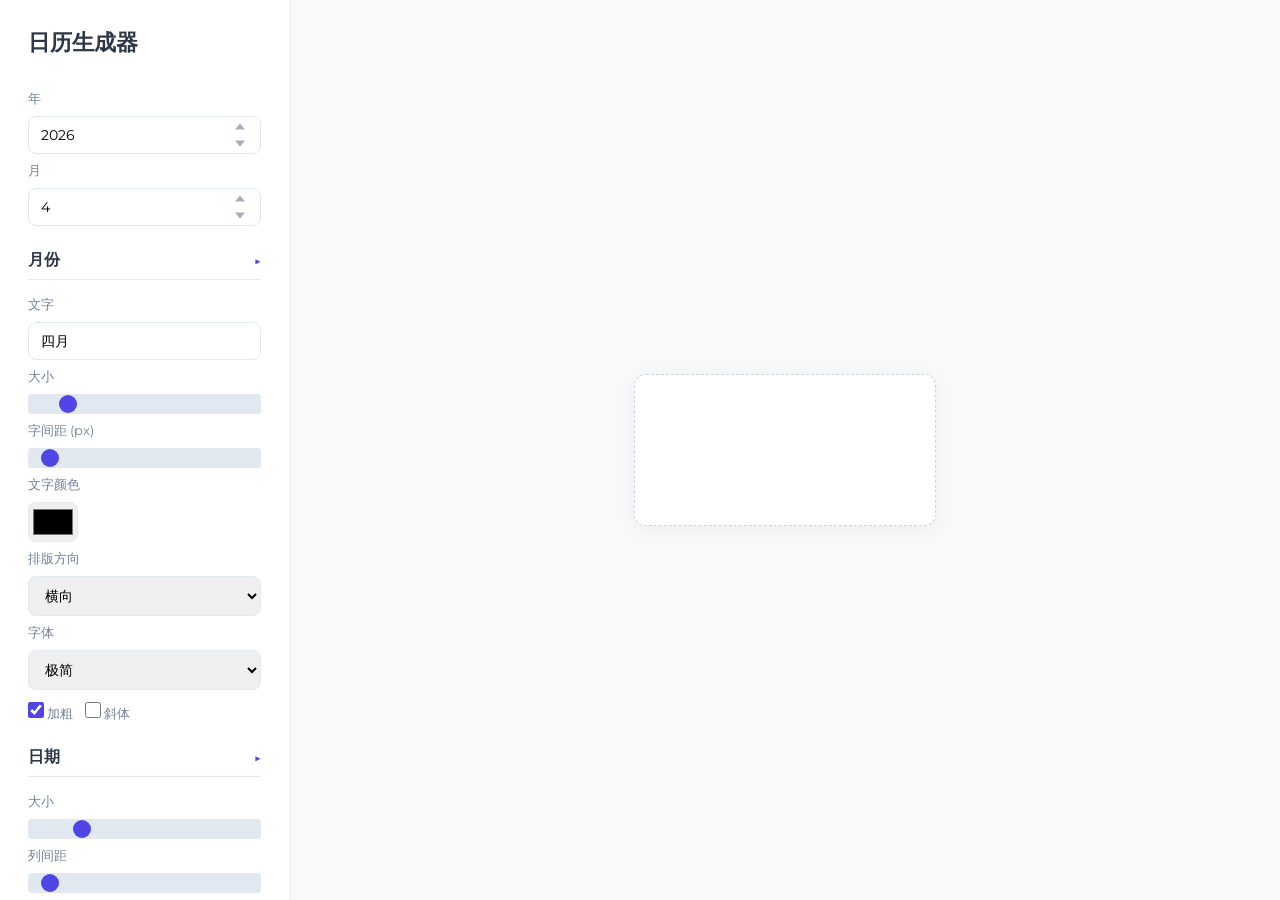
==== index.html @ 7fda8702 "Rename photodate3.html to index.html" ====
<!DOCTYPE html>
<html lang="zh-CN">
<head>
<meta charset="UTF-8" />
<meta name="viewport" content="width=device-width, initial-scale=1.0">
<link rel="preconnect" href="https://fonts.googleapis.com">
<link rel="preconnect" href="https://fonts.gstatic.com" crossorigin>
<link href="https://fonts.googleapis.com/css2?family=Pirata+One&family=Freckle+Face&family=Tiny5&family=Alex+Brush&family=Caveat:wght@400;700&family=Lobster&family=Montserrat:wght@400;700;900&family=Noto+Sans+SC:wght@400;700&family=Oswald:wght@400;700&family=Playfair+Display:wght@400;700&display=swap" rel="stylesheet">
<title>PhotoDate</title>
<style>
* {
  margin: 0;
  padding: 0;
  box-sizing: border-box;
  font-family: Montserrat, system-ui, sans-serif;
}
.app {
  display: flex;
  flex-direction: column;
  min-height: 100vh;
  background: #f8f9fa;
}
.sidebar {
  width: 100%;
  max-width: 290px;
  margin: 0 auto;
  background: white;
  padding: 28px;
  border-bottom: 1px solid #eee;
  display: flex;
  flex-direction: column;
  gap: 24px;
  box-shadow: 0 2px 8px rgba(0,0,0,0.03);
}
.sidebar h2 {
  font-size: 22px;
  color: #2d3748;
  font-weight: 700;
  margin-bottom: 8px;
}
.collapsible-section-title {
  font-size: 16px;
  color: #2d3748;
  font-weight: 700;
  padding-bottom: 8px;
  border-bottom: 1px solid #e2e8f0;
  margin-bottom: 8px;
  cursor: pointer;
  display: flex;
  justify-content: space-between;
  align-items: center;
}
.collapsible-arrow {
  font-size: 12px;
  color: #4f46e5;
  transition: transform 0.2s ease;
}
.collapsible-arrow.collapsed {
  transform: rotate(-90deg);
}
.collapsible-content {
  display: flex;
  flex-direction: column;
  gap: 12px;
  transition: max-height 0.3s ease, opacity 0.3s ease;
  max-height: 2000px;
  opacity: 1;
  overflow: hidden;
}
.collapsible-content.collapsed {
  max-height: 0;
  opacity: 0;
  margin-bottom: -8px;
}
.main-section {
  display: flex;
  flex-direction: column;
  gap: 8px;
}
.section {
  display: flex;
  flex-direction: column;
  gap: 8px;
}
.section-title {
  font-size: 14px;
  color: #4a5568;
  font-weight: 600;
  margin-bottom: 4px;
}
.sub-section {
  display: flex;
  align-items: center;
  gap: 12px;
  margin-top: 4px;
}
label {
  font-size: 13px;
  color: #718096;
  cursor: pointer;
}
input, select {
  padding: 9px 12px;
  border: 1px solid #e2e8f0;
  border-radius: 8px;
  font-size: 14px;
  transition: border 0.2s ease;
}
input:focus, select:focus {
  outline: none;
  border-color: #4f46e5;
  box-shadow: 0 0 0 2px rgba(79, 70, 229, 0.1);
}
input[type="color"] {
  height: 40px;
  padding: 2px;
  cursor: pointer;
}
input[type="checkbox"] {
  width: 16px;
  height: 16px;
  cursor: pointer;
  accent-color: #4f46e5;
}
input[type="range"] {
  -webkit-appearance: none;
  height: 6px;
  border-radius: 3px;
  background: #e2e8f0;
  outline: none;
}
input[type="range"]::-webkit-slider-thumb {
  -webkit-appearance: none;
  width: 18px;
  height: 18px;
  border-radius: 50%;
  background: #4f46e5;
  cursor: pointer;
  transition: background 0.2s ease;
}
input[type="range"]::-webkit-slider-thumb:hover {
  background: #4338ca;
}
button {
  padding: 10px 16px;
  background: #4f46e5;
  color: white;
  border: none;
  border-radius: 8px;
  cursor: pointer;
  font-size: 14px;
  font-weight: 600;
  transition: background 0.2s ease;
}
button:hover {
  background: #4338ca;
}
button:active {
  background: #3730a3;
}
.preview {
  flex: 1;
  display: flex;
  align-items: center;
  justify-content: center;
  padding: 24px;
  background: #f8f9fa;
}
#canvas {
  max-width: 90%;
  max-height: 85vh;
  border: 1px dashed #cbd5e1;
  border-radius: 12px;
  background: white;
  box-shadow: 0 4px 20px rgba(0,0,0,0.05);
  transition: cursor 0.2s ease;
  touch-action: none;
}
.row {
  display: flex;
  gap: 10px;
}
.row > div {
  flex: 1;
}
.number-input-wrap {
  position: relative;
}
.number-input {
  width: 100%;
  padding-right: 45px;
  -webkit-appearance: none;
  appearance: none;
}
.number-input::-webkit-outer-spin-button,
.number-input::-webkit-inner-spin-button {
  -webkit-appearance: none;
  margin: 0;
}
.number-input[type=number] {
  -moz-appearance: textfield;
}
.input-btn-group {
  position: absolute;
  right: 10px;
  top: 50%;
  transform: translateY(-50%);
  display: flex;
  flex-direction: column;
  gap: 3px;
}
.input-btn {
  width: 22px;
  height: 14px;
  cursor: pointer;
  font-size: 0;
  border: none;
  background: transparent;
  padding: 0;
  display: flex;
  align-items: center;
  justify-content: center;
}
.input-btn.up::after {
  content: '';
  display: block;
  width: 0;
  height: 0;
  border-left: 5px solid transparent;
  border-right: 5px solid transparent;
  border-bottom: 6px solid #a0aec0;
  transition: border-color 0.2s ease;
}
.input-btn.down::after {
  content: '';
  display: block;
  width: 0;
  height: 0;
  border-left: 5px solid transparent;
  border-right: 5px solid transparent;
  border-top: 6px solid #a0aec0;
  transition: border-color 0.2s ease;
}
.input-btn.up:hover::after {
  border-bottom-color: #4f46e5;
}
.input-btn.down:hover::after {
  border-top-color: #4f46e5;
}

/* 响应式优化 */
@media (min-width: 768px) {
  .app {
    flex-direction: row;
  }
  .sidebar {
    width: 290px;
    max-width: none;
    border-bottom: none;
    border-right: 1px solid #eee;
    height: 100vh;
    position: sticky;
    top: 0;
    overflow-y: auto;
  }
}
</style>
</head>
<body>
<div class="app">
  <div class="sidebar">
    <h2>日历生成器</h2>

    <!-- 1. 基础区 -->
    <div class="section">
      <label>年</label>
      <div class="number-input-wrap">
        <input type="number" id="year" class="number-input" value="2026" min="1900" max="2100">
        <div class="input-btn-group">
          <button class="input-btn up" id="yearUp"></button>
          <button class="input-btn down" id="yearDown"></button>
        </div>
      </div>
      
      <label>月</label>
      <div class="number-input-wrap">
        <input type="number" id="month" class="number-input" value="4" min="1" max="12">
        <div class="input-btn-group">
          <button class="input-btn up" id="monthUp"></button>
          <button class="input-btn down" id="monthDown"></button>
        </div>
      </div>
    </div>

    <!-- 2. 月份区 -->
    <div class="main-section">
      <div class="collapsible-section-title" data-target="month-style-content">
        月份
        <span class="collapsible-arrow">▶</span>
      </div>
      <div id="month-style-content" class="collapsible-content">
        <div class="section">
          <label>文字</label>
          <input type="text" id="monthText" value="四月">
          <label>大小</label>
          <input type="range" id="monthFontSize" min="12" max="160" value="26">
          <label>字间距 (px)</label>
          <input type="range" id="monthLetterSpacing" min="0" max="50" value="0">
          <label>文字颜色</label>
          <input type="color" id="monthTextColor" value="#000000">
          <label>排版方向</label>
          <select id="monthDirection">
            <option value="horizontal">横向</option>
            <option value="vertical">竖向</option>
          </select>
          
          <label>字体</label>
          <select id="monthFontFamily">
            <!-- 中英文通用在前 -->
            <option value="Montserrat, sans-serif">极简</option>
            <option value="Oswald, sans-serif">摩登</option>
            <option value="Playfair Display, serif">优雅</option>
            <option value="Lobster, cursive">活泼</option>
            <option value="Caveat, cursive">手写</option>
            <!-- 仅限英文在后 + (英) -->
            <option value="Pirata One, system-ui">复古（英）</option>
            <option value="Freckle Face, system-ui">涂鸦（英）</option>
            <option value="Tiny5, sans-serif">像素（英）</option>
            <option value="Alex Brush, cursive">浪漫（英）</option>
          </select>
          
          <div class="sub-section">
            <label><input type="checkbox" id="monthBold" checked> 加粗</label>
            <label><input type="checkbox" id="monthItalic"> 斜体</label>
          </div>
        </div>
      </div>
    </div>

    <!-- 3. 日期区（已补齐 9 种字体，和月份完全一致） -->
    <div class="main-section">
      <div class="collapsible-section-title" data-target="date-style-content">
        日期
        <span class="collapsible-arrow">▶</span>
      </div>
      <div id="date-style-content" class="collapsible-content">
        <div class="section">
          <label>大小</label>
          <input type="range" id="dateFontSize" min="12" max="60" value="20">
          <label>列间距</label>
          <input type="range" id="letterSpacing" min="0" max="36" value="0">
          <label>行间距</label>
          <input type="range" id="lineHeight" min="15" max="80" value="36">
          <label>文字颜色</label>
          <input type="color" id="dateTextColor" value="#000000">
          
          <label>字体</label>
          <select id="dateFontFamily">
            <!-- 中英文通用在前 -->
            <option value="Montserrat, sans-serif">极简</option>
            <option value="Oswald, sans-serif">摩登</option>
            <option value="Playfair Display, serif">优雅</option>
            <option value="Lobster, cursive">活泼</option>
            <option value="Caveat, cursive">手写</option>
            <!-- 仅限英文在后 + (英) -->
            <option value="Pirata One, system-ui">复古（英）</option>
            <option value="Freckle Face, system-ui">涂鸦（英）</option>
            <option value="Tiny5, sans-serif">像素（英）</option>
            <option value="Alex Brush, cursive">浪漫（英）</option>
          </select>
          
          <div class="sub-section">
            <label><input type="checkbox" id="dateBold"> 加粗</label>
            <label><input type="checkbox" id="dateItalic"> 斜体</label>
          </div>
          
          <label>星期样式</label>
          <select id="weekStyle">
            <option value="cn">中文</option>
            <option value="en_full">英文全写</option>
            <option value="en_short">英文缩写</option>
          </select>
        </div>
      </div>
    </div>
    
    <!-- 4. 背景区 -->
    <div class="main-section">
      <div class="collapsible-section-title" data-target="bg-style-content">
        背景
        <span class="collapsible-arrow">▶</span>
      </div>
      <div id="bg-style-content" class="collapsible-content">
        <div class="section">
          <label>底色</label>
          <input type="color" id="bgColor" value="#ffffff">
          <label>透明度 (%)</label>
          <input type="range" id="bgOpacity" min="0" max="100" value="100">
        </div>
      </div>
    </div>
    
    <!-- 操作按钮 -->
    <div class="section" style="margin-top: 12px;">
      <button id="uploadBtn">上传背景图片</button>
      <input type="file" id="imageInput" accept="image/*" hidden>
      <button id="downloadBtn" style="margin-top: 8px;">下载日历图片</button>
    </div>
  </div>

  <div class="preview">
    <canvas id="canvas"></canvas>
  </div>
</div>

<script>
const canvas = document.getElementById('canvas');
const ctx = canvas.getContext('2d');
const imageInput = document.getElementById('imageInput');
const uploadBtn = document.getElementById('uploadBtn');
const downloadBtn = document.getElementById('downloadBtn');

// 基础参数
const yearInput = document.getElementById('year');
const monthInput = document.getElementById('month');
const monthTextInput = document.getElementById('monthText');

// 月份文字样式
const monthFontSizeInput = document.getElementById('monthFontSize');
const monthTextColorInput = document.getElementById('monthTextColor');
const monthLetterSpacingInput = document.getElementById('monthLetterSpacing');
const monthDirectionInput = document.getElementById('monthDirection');
const monthFontFamilyInput = document.getElementById('monthFontFamily');
const monthBoldInput = document.getElementById('monthBold');
const monthItalicInput = document.getElementById('monthItalic');

// 日期文字样式
const dateFontSizeInput = document.getElementById('dateFontSize');
const dateTextColorInput = document.getElementById('dateTextColor');
const dateFontFamilyInput = document.getElementById('dateFontFamily');
const dateBoldInput = document.getElementById('dateBold');
const dateItalicInput = document.getElementById('dateItalic');
const letterSpacingInput = document.getElementById('letterSpacing');
const lineHeightInput = document.getElementById('lineHeight');

// 星期样式
const weekStyleInput = document.getElementById('weekStyle');
const weekTemplates = {
  'cn': ['一', '二', '三', '四', '五', '六', '日'],
  'en_full': ['Monday', 'Tuesday', 'Wednesday', 'Thursday', 'Friday', 'Saturday', 'Sunday'],
  'en_short': ['Mon', 'Tue', 'Wed', 'Thu', 'Fri', 'Sat', 'Sun']
};

// 背景设置
const bgColorInput = document.getElementById('bgColor');
const bgOpacityInput = document.getElementById('bgOpacity');

// 年份月份增减按钮事件
const yearUp = document.getElementById('yearUp');
const yearDown = document.getElementById('yearDown');
const monthUp = document.getElementById('monthUp');
const monthDown = document.getElementById('monthDown');

yearUp.addEventListener('click', (e) => {
  e.preventDefault();
  let val = parseInt(yearInput.value) || 2026;
  if (val < 2100) yearInput.value = val + 1;
  validateYear();
  redraw();
});
yearDown.addEventListener('click', (e) => {
  e.preventDefault();
  let val = parseInt(yearInput.value) || 2026;
  if (val > 1900) yearInput.value = val - 1;
  validateYear();
  redraw();
});
monthUp.addEventListener('click', (e) => {
  e.preventDefault();
  let val = parseInt(monthInput.value) || 4;
  if (val < 12) monthInput.value = val + 1;
  validateMonth();
  redraw();
});
monthDown.addEventListener('click', (e) => {
  e.preventDefault();
  let val = parseInt(monthInput.value) || 4;
  if (val > 1) monthInput.value = val - 1;
  validateMonth();
  redraw();
});

// 输入框值校验
function validateYear() {
  let val = parseInt(yearInput.value);
  if (isNaN(val)) val = 2026;
  val = Math.max(1900, Math.min(2100, val));
  yearInput.value = val;
}
function validateMonth() {
  let val = parseInt(monthInput.value);
  if (isNaN(val)) val = 4;
  val = Math.max(1, Math.min(12, val));
  monthInput.value = val;
}
yearInput.addEventListener('blur', validateYear);
monthInput.addEventListener('blur', validateMonth);

// ========== 折叠面板功能 ==========
document.querySelectorAll('.collapsible-section-title').forEach(title => {
  title.addEventListener('click', () => {
    const targetId = title.getAttribute('data-target');
    const content = document.getElementById(targetId);
    const arrow = title.querySelector('.collapsible-arrow');
    content.classList.toggle('collapsed');
    arrow.classList.toggle('collapsed');
  });
});

// 全局变量
let currentImage = null;
let dragCalendar = false;
let calendarX = 40, calendarY = 40;
let calendarOffsetX = 0, calendarOffsetY = 0;
let dragMonthText = false;
let monthTextX = 40, monthTextY = 40;
let monthTextOffsetX = 0, monthTextOffsetY = 0;
let calendarSize = { width: 0, height: 0 };

// 监听所有控件变化
const allControls = [
  yearInput, monthInput, monthTextInput,
  monthFontSizeInput, monthTextColorInput, monthLetterSpacingInput,
  monthDirectionInput, monthFontFamilyInput, monthBoldInput, monthItalicInput,
  dateFontSizeInput, dateTextColorInput, dateFontFamilyInput,
  dateBoldInput, dateItalicInput, weekStyleInput,
  letterSpacingInput, lineHeightInput,
  bgColorInput, bgOpacityInput
];
allControls.forEach(el => {
  el.addEventListener('input', redraw);
  el.addEventListener('change', redraw);
});

// 上传图片
uploadBtn.onclick = () => imageInput.click();
imageInput.onchange = (e) => {
  const file = e.target.files[0];
  if (!file) return;
  const img = new Image();
  img.onload = () => {
    currentImage = img;
    canvas.width = img.width;
    canvas.height = img.height;
    redraw();
  };
  img.src = URL.createObjectURL(file);
};

// 鼠标交互
canvas.addEventListener('mousemove', (e) => {
  if (!currentImage) return;
  e.preventDefault();
  const r = canvas.getBoundingClientRect();
  const mouseX = e.clientX - r.left;
  const mouseY = e.clientY - r.top;

  const isHoverCalendar = 
    mouseX >= calendarX - 10 && 
    mouseX <= calendarX + calendarSize.width + 10 && 
    mouseY >= calendarY - 10 && 
    mouseY <= calendarY + calendarSize.height + 10;

  const monthFontStyle = monthItalicInput.checked ? 'italic' : 'normal';
  const monthFontWeight = monthBoldInput.checked ? 'bold' : 'normal';
  const monthFontSize = parseInt(monthFontSizeInput.value);
  ctx.font = `${monthFontStyle} ${monthFontWeight} ${monthFontSize}px ${monthFontFamilyInput.value}`;
  
  let isHoverMonthText = false;
  const monthText = monthTextInput.value;
  const monthDirection = monthDirectionInput.value;
  
  if (monthDirection === 'horizontal') {
    const monthTextWidth = ctx.measureText(monthText).width;
    const monthTextHeight = monthFontSize;
    isHoverMonthText = 
      mouseX >= monthTextX - 10 && 
      mouseX <= monthTextX + monthTextWidth + 10 && 
      mouseY >= monthTextY - monthTextHeight - 10 && 
      mouseY <= monthTextY + 10;
  } else {
    const chars = monthText.split('');
    const charWidth = ctx.measureText('测').width;
    const charHeight = monthFontSize + parseInt(monthLetterSpacingInput.value);
    isHoverMonthText = 
      mouseX >= monthTextX - 10 && 
      mouseX <= monthTextX + charWidth + 10 && 
      mouseY >= monthTextY - 10 && 
      mouseY <= monthTextY + chars.length * charHeight + 10;
  }

  if (isHoverCalendar) {
    canvas.style.cursor = 'move';
  } else if (isHoverMonthText) {
    canvas.style.cursor = 'text';
  } else {
    canvas.style.cursor = 'default';
  }
});

canvas.addEventListener('mousedown', (e) => {
  e.preventDefault();
  e.stopPropagation();
  const r = canvas.getBoundingClientRect();
  const clickX = e.clientX - r.left;
  const clickY = e.clientY - r.top;

  const isClickCalendar = 
    clickX >= calendarX - 10 && 
    clickX <= calendarX + calendarSize.width + 10 && 
    clickY >= calendarY - 10 && 
    clickY <= calendarY + calendarSize.height + 10;

  if (isClickCalendar) {
    dragCalendar = true;
    dragMonthText = false;
    calendarOffsetX = clickX - calendarX;
    calendarOffsetY = clickY - calendarY;
    return;
  }

  const monthFontStyle = monthItalicInput.checked ? 'italic' : 'normal';
  const monthFontWeight = monthBoldInput.checked ? 'bold' : 'normal';
  const monthFontSize = parseInt(monthFontSizeInput.value);
  ctx.font = `${monthFontStyle} ${monthFontWeight} ${monthFontSize}px ${monthFontFamilyInput.value}`;
  
  const monthText = monthTextInput.value;
  const monthDirection = monthDirectionInput.value;
  let isClickMonthText = false;

  if (monthDirection === 'horizontal') {
    const monthTextWidth = ctx.measureText(monthText).width;
    const monthTextHeight = monthFontSize;
    isClickMonthText = 
      clickX >= monthTextX - 10 && 
      clickX <= monthTextX + monthTextWidth + 10 && 
      clickY >= monthTextY - monthTextHeight - 10 && 
      clickY <= monthTextY + 10;
  } else {
    const chars = monthText.split('');
    const charWidth = ctx.measureText('测').width;
    const charHeight = monthFontSize + parseInt(monthLetterSpacingInput.value);
    isClickMonthText = 
      clickX >= monthTextX - 10 && 
      clickX <= monthTextX + charWidth + 10 && 
      clickY >= monthTextY - 10 && 
      clickY <= monthTextY + chars.length * charHeight + 10;
  }

  if (isClickMonthText) {
    dragMonthText = true;
    dragCalendar = false;
    monthTextOffsetX = clickX - monthTextX;
    monthTextOffsetY = clickY - monthTextY;
  }
});

canvas.addEventListener('mousemove', function(e) {
  if (!currentImage) return;
  e.preventDefault();
  const r = canvas.getBoundingClientRect();
  const moveX = e.clientX - r.left;
  const moveY = e.clientY - r.left;

  if (dragCalendar) {
    calendarX = moveX - calendarOffsetX;
    calendarY = moveY - calendarOffsetY;
    redraw();
  } else if (dragMonthText) {
    monthTextX = moveX - monthTextOffsetX;
    monthTextY = moveY - monthTextOffsetY;
    redraw();
  }
});

canvas.addEventListener('mouseup', (e) => {
  e.preventDefault();
  dragCalendar = false;
  dragMonthText = false;
});
canvas.addEventListener('mouseleave', (e) => {
  e.preventDefault();
  dragCalendar = false;
  dragMonthText = false;
});
window.addEventListener('mouseup', () => {
  dragCalendar = false;
  dragMonthText = false;
});

// 核心绘制
function redraw() {
  if (!currentImage) return;
  ctx.clearRect(0, 0, canvas.width, canvas.height);
  ctx.drawImage(currentImage, 0, 0);
  drawMonthCalendar();
}

function drawMonthCalendar() {
  const year = parseInt(yearInput.value) || 2026;
  const month = parseInt(monthInput.value) || 4;
  const monthText = monthTextInput.value;
  const bgColor = bgColorInput.value;
  const bgOpacity = parseInt(bgOpacityInput.value) / 100;

  const monthFontSize = parseInt(monthFontSizeInput.value);
  const monthTextColor = monthTextColorInput.value;
  const monthFontFamily = monthFontFamilyInput.value;
  const monthFontStyle = monthItalicInput.checked ? 'italic' : 'normal';
  const monthFontWeight = monthBoldInput.checked ? 'bold' : 'normal';
  const monthLetterSpacing = parseInt(monthLetterSpacingInput.value);
  const monthDirection = monthDirectionInput.value;

  const dateFontSize = parseInt(dateFontSizeInput.value);
  const dateTextColor = dateTextColorInput.value;
  const dateFontFamily = dateFontFamilyInput.value;
  const dateFontStyle = dateItalicInput.checked ? 'italic' : 'normal';
  const dateFontWeight = dateBoldInput.checked ? 'bold' : 'normal';
  const spacing = parseInt(letterSpacingInput.value);
  const lh = parseInt(lineHeightInput.value);

  const weekType = weekStyleInput.value;
  const weekNames = weekTemplates[weekType] || weekTemplates['cn'];

  const padding = 16;
  const firstDay = (new Date(year, month-1, 1).getDay() || 7) - 1;
  const days = new Date(year, month, 0).getDate();

  ctx.font = `${dateFontStyle} ${dateFontWeight} ${dateFontSize}px ${dateFontFamily}`;
  let maxW = 0;
  weekNames.forEach(d => maxW = Math.max(maxW, ctx.measureText(d).width));
  for(let i=1;i<=31;i++) maxW = Math.max(maxW, ctx.measureText(i+'').width);
  const colW = maxW + 10 + spacing;

  const rowCount = Math.ceil((firstDay + days)/7);
  const totalW = colW *7 + padding*2;
  const totalH = padding*2 + (dateFontSize-4) + lh + rowCount*(dateFontSize + lh);
  calendarSize = { width: totalW, height: totalH };

  ctx.save();
  ctx.globalAlpha = bgOpacity;
  ctx.fillStyle = bgColor;
  ctx.fillRect(calendarX, calendarY, totalW, totalH);
  ctx.restore();

  ctx.font = `${monthFontStyle} ${monthFontWeight} ${monthFontSize}px ${monthFontFamily}`;
  ctx.fillStyle = monthTextColor;
  
  if (monthDirection === 'vertical') {
    const chars = monthText.split('');
    let y = monthTextY + monthFontSize;
    chars.forEach(char => {
      ctx.fillText(char, monthTextX, y);
      y += monthFontSize + monthLetterSpacing;
    });
  } else {
    let x = monthTextX;
    const chars = monthText.split('');
    chars.forEach(char => {
      ctx.fillText(char, x, monthTextY + monthFontSize);
      x += ctx.measureText(char).width + monthLetterSpacing;
    });
  }

  let cy = calendarY + padding;
  ctx.font = `${dateFontStyle} ${dateFontWeight} ${dateFontSize-4}px ${dateFontFamily}`;
  ctx.fillStyle = dateTextColor;
  let wx = calendarX+padding;
  weekNames.forEach(d => {
    ctx.fillText(d, wx, cy + (dateFontSize-4));
    wx += colW;
  });
  cy += (dateFontSize-4) + lh;

  ctx.font = `${dateFontStyle} ${dateFontWeight} ${dateFontSize}px ${dateFontFamily}`;
  ctx.fillStyle = dateTextColor;
  let day = 1;
  for(let r=0;r<rowCount;r++){
    let dx = calendarX+padding;
    for(let c=0;c<7;c++){
      if(r===0 && c<firstDay){ dx+=colW; continue; }
      if(day>days) break;
      ctx.fillText(day+'', dx, cy + dateFontSize);
      dx += colW;
      day++;
    }
    cy += dateFontSize + lh;
  }
}

// 下载图片
downloadBtn.onclick = () => {
  if (!currentImage) {
    alert('请先上传背景图片！');
    return;
  }
  const a = document.createElement('a');
  a.download = `${yearInput.value}年${monthInput.value}月日历.png`;
  a.href = canvas.toDataURL('image/png');
  a.click();
};
</script>
</body>
</html>
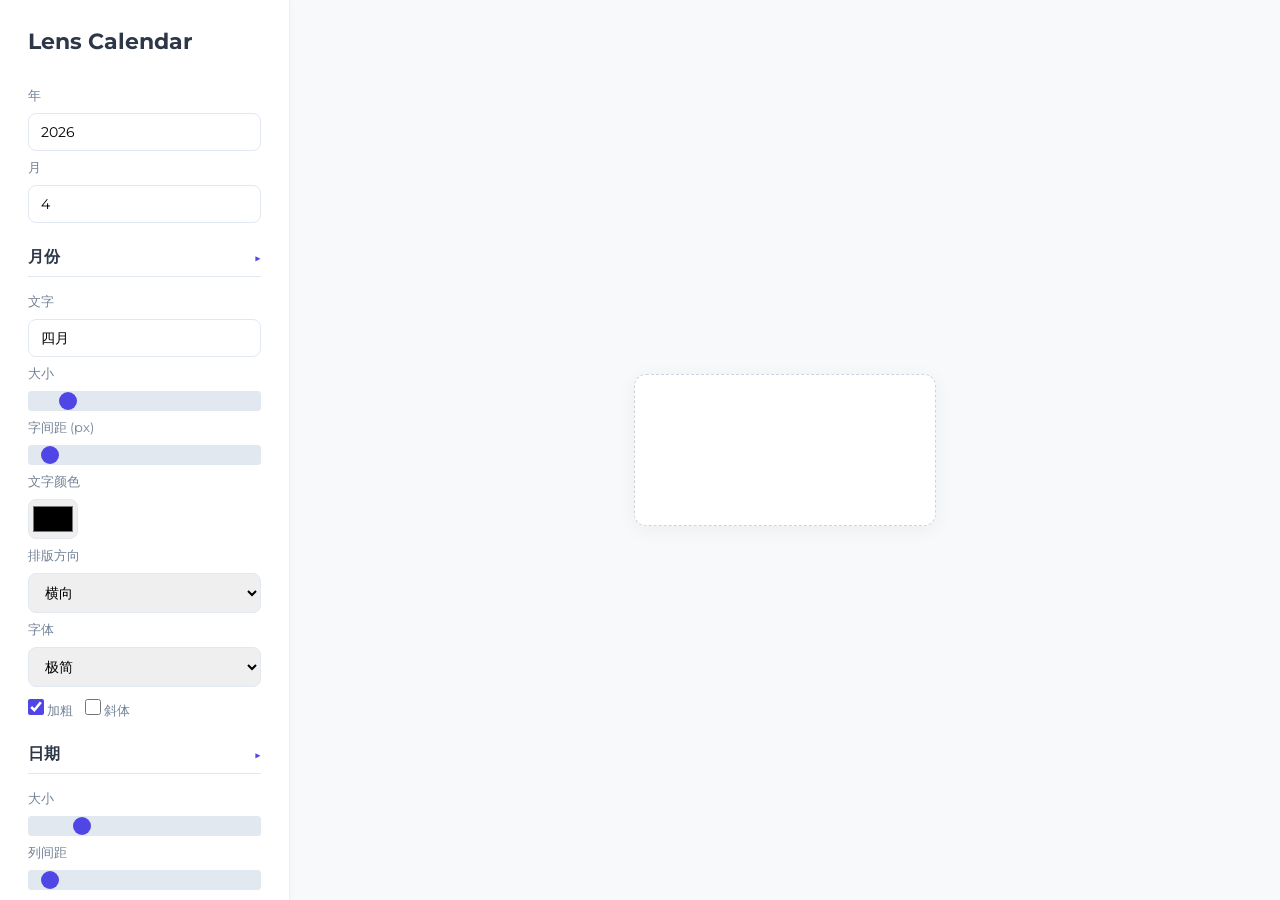
==== commit 144927e0: "Update index.html" ====
--- a/index.html
+++ b/index.html
@@ -6,7 +6,7 @@
 <link rel="preconnect" href="https://fonts.googleapis.com">
 <link rel="preconnect" href="https://fonts.gstatic.com" crossorigin>
 <link href="https://fonts.googleapis.com/css2?family=Pirata+One&family=Freckle+Face&family=Tiny5&family=Alex+Brush&family=Caveat:wght@400;700&family=Lobster&family=Montserrat:wght@400;700;900&family=Noto+Sans+SC:wght@400;700&family=Oswald:wght@400;700&family=Playfair+Display:wght@400;700&display=swap" rel="stylesheet">
-<title>PhotoDate</title>
+<title>photodate</title>
 <style>
 * {
   margin: 0;
@@ -228,7 +228,7 @@
   height: 0;
   border-left: 5px solid transparent;
   border-right: 5px solid transparent;
-  border-bottom: 6px solid #a0aec0;
+  border-bottom: 6px solid #a0ec0;
   transition: border-color 0.2s ease;
 }
 .input-btn.down::after {
@@ -238,7 +238,7 @@
   height: 0;
   border-left: 5px solid transparent;
   border-right: 5px solid transparent;
-  border-top: 6px solid #a0aec0;
+  border-top: 6px solid #a0ec0;
   transition: border-color 0.2s ease;
 }
 .input-btn.up:hover::after {
@@ -269,7 +269,7 @@
 <body>
 <div class="app">
   <div class="sidebar">
-    <h2>日历生成器</h2>
+    <h2>Lens Calendar</h2>
 
     <!-- 1. 基础区 -->
     <div class="section">
@@ -316,13 +316,11 @@
           
           <label>字体</label>
           <select id="monthFontFamily">
-            <!-- 中英文通用在前 -->
             <option value="Montserrat, sans-serif">极简</option>
             <option value="Oswald, sans-serif">摩登</option>
             <option value="Playfair Display, serif">优雅</option>
             <option value="Lobster, cursive">活泼</option>
             <option value="Caveat, cursive">手写</option>
-            <!-- 仅限英文在后 + (英) -->
             <option value="Pirata One, system-ui">复古（英）</option>
             <option value="Freckle Face, system-ui">涂鸦（英）</option>
             <option value="Tiny5, sans-serif">像素（英）</option>
@@ -337,7 +335,7 @@
       </div>
     </div>
 
-    <!-- 3. 日期区（已补齐 9 种字体，和月份完全一致） -->
+    <!-- 3. 日期区 -->
     <div class="main-section">
       <div class="collapsible-section-title" data-target="date-style-content">
         日期
@@ -356,13 +354,11 @@
           
           <label>字体</label>
           <select id="dateFontFamily">
-            <!-- 中英文通用在前 -->
             <option value="Montserrat, sans-serif">极简</option>
             <option value="Oswald, sans-serif">摩登</option>
             <option value="Playfair Display, serif">优雅</option>
             <option value="Lobster, cursive">活泼</option>
             <option value="Caveat, cursive">手写</option>
-            <!-- 仅限英文在后 + (英) -->
             <option value="Pirata One, system-ui">复古（英）</option>
             <option value="Freckle Face, system-ui">涂鸦（英）</option>
             <option value="Tiny5, sans-serif">像素（英）</option>
@@ -665,12 +661,13 @@
   }
 });
 
+// ========== BUG 修复在这里！！！ ==========
 canvas.addEventListener('mousemove', function(e) {
   if (!currentImage) return;
   e.preventDefault();
   const r = canvas.getBoundingClientRect();
   const moveX = e.clientX - r.left;
-  const moveY = e.clientY - r.left;
+  const moveY = e.clientY - r.top; // 这里修复了！
 
   if (dragCalendar) {
     calendarX = moveX - calendarOffsetX;
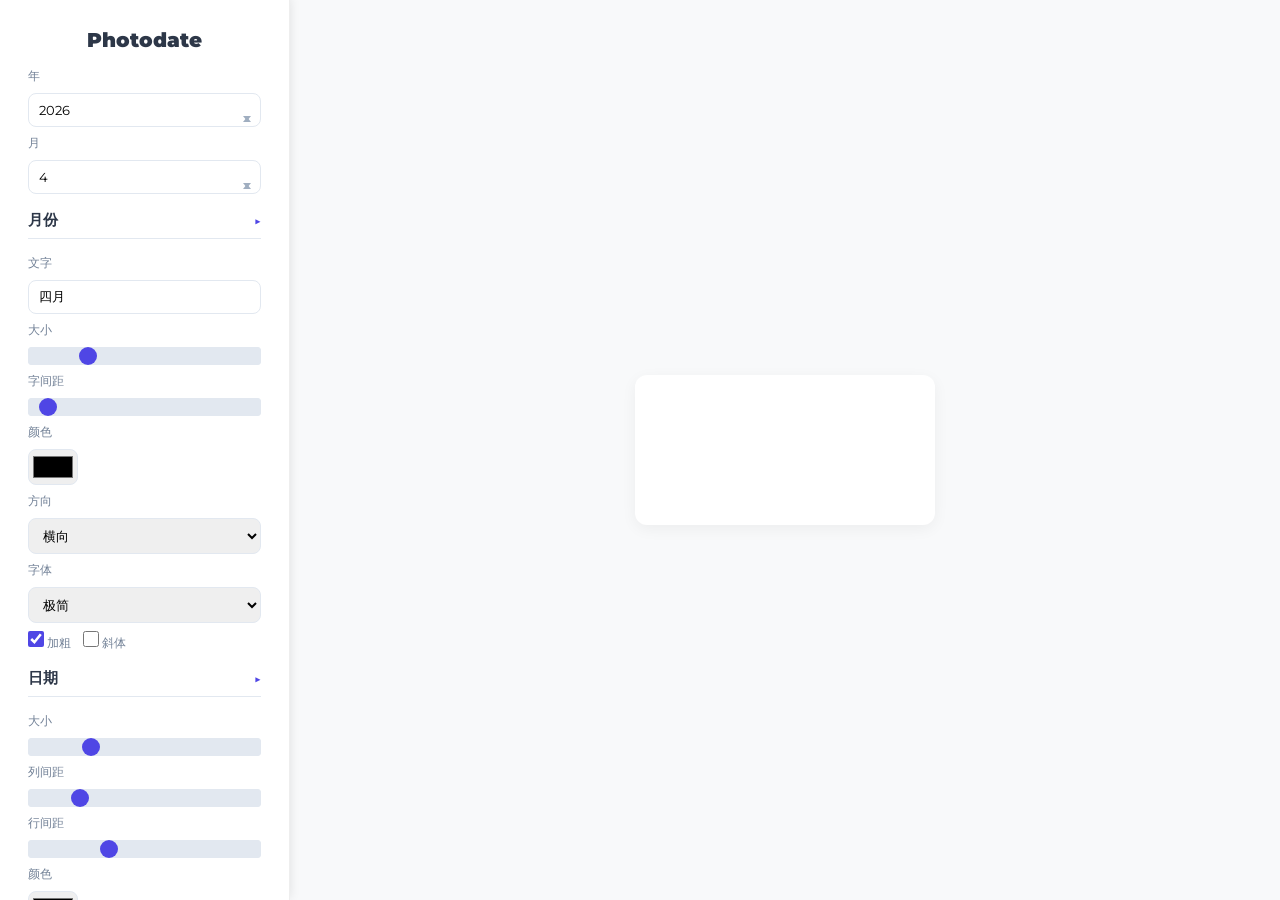
==== commit 72440109: "Update index.html" ====
--- a/index.html
+++ b/index.html
@@ -6,7 +6,7 @@
 <link rel="preconnect" href="https://fonts.googleapis.com">
 <link rel="preconnect" href="https://fonts.gstatic.com" crossorigin>
 <link href="https://fonts.googleapis.com/css2?family=Pirata+One&family=Freckle+Face&family=Tiny5&family=Alex+Brush&family=Caveat:wght@400;700&family=Lobster&family=Montserrat:wght@400;700;900&family=Noto+Sans+SC:wght@400;700&family=Oswald:wght@400;700&family=Playfair+Display:wght@400;700&display=swap" rel="stylesheet">
-<title>photodate</title>
+<title>Photodate</title>
 <style>
 * {
   margin: 0;
@@ -14,32 +14,38 @@
   box-sizing: border-box;
   font-family: Montserrat, system-ui, sans-serif;
 }
+html, body {
+  height: 100%;
+  overflow: hidden;
+}
 .app {
   display: flex;
   flex-direction: column;
-  min-height: 100vh;
+  height: 100vh;
   background: #f8f9fa;
+  position: relative;
 }
 .sidebar {
   width: 100%;
-  max-width: 290px;
-  margin: 0 auto;
   background: white;
-  padding: 28px;
-  border-bottom: 1px solid #eee;
+  padding: 20px;
+  border-top: 1px solid #eee;
   display: flex;
   flex-direction: column;
-  gap: 24px;
-  box-shadow: 0 2px 8px rgba(0,0,0,0.03);
+  gap: 16px;
+  box-shadow: 0 -2px 10px rgba(0,0,0,0.1);
+  z-index: 999;
+  max-height: 50vh;
+  overflow-y: auto;
 }
 .sidebar h2 {
-  font-size: 22px;
+  font-size: 20px;
   color: #2d3748;
-  font-weight: 700;
-  margin-bottom: 8px;
+  font-weight: 900;
+  text-align: center;
 }
 .collapsible-section-title {
-  font-size: 16px;
+  font-size: 15px;
   color: #2d3748;
   font-weight: 700;
   padding-bottom: 8px;
@@ -61,7 +67,7 @@
 .collapsible-content {
   display: flex;
   flex-direction: column;
-  gap: 12px;
+  gap: 10px;
   transition: max-height 0.3s ease, opacity 0.3s ease;
   max-height: 2000px;
   opacity: 1;
@@ -83,43 +89,36 @@
   gap: 8px;
 }
 .section-title {
-  font-size: 14px;
+  font-size: 13px;
   color: #4a5568;
   font-weight: 600;
-  margin-bottom: 4px;
 }
 .sub-section {
   display: flex;
   align-items: center;
   gap: 12px;
-  margin-top: 4px;
 }
 label {
-  font-size: 13px;
+  font-size: 12px;
   color: #718096;
-  cursor: pointer;
 }
 input, select {
-  padding: 9px 12px;
+  padding: 8px 10px;
   border: 1px solid #e2e8f0;
   border-radius: 8px;
-  font-size: 14px;
-  transition: border 0.2s ease;
+  font-size: 13px;
 }
 input:focus, select:focus {
   outline: none;
   border-color: #4f46e5;
-  box-shadow: 0 0 0 2px rgba(79, 70, 229, 0.1);
 }
 input[type="color"] {
-  height: 40px;
+  height: 36px;
   padding: 2px;
-  cursor: pointer;
 }
 input[type="checkbox"] {
   width: 16px;
   height: 16px;
-  cursor: pointer;
   accent-color: #4f46e5;
 }
 input[type="range"] {
@@ -127,7 +126,6 @@
   height: 6px;
   border-radius: 3px;
   background: #e2e8f0;
-  outline: none;
 }
 input[type="range"]::-webkit-slider-thumb {
   -webkit-appearance: none;
@@ -135,45 +133,31 @@
   height: 18px;
   border-radius: 50%;
   background: #4f46e5;
-  cursor: pointer;
-  transition: background 0.2s ease;
-}
-input[type="range"]::-webkit-slider-thumb:hover {
-  background: #4338ca;
 }
 button {
-  padding: 10px 16px;
+  padding: 10px;
   background: #4f46e5;
   color: white;
   border: none;
   border-radius: 8px;
-  cursor: pointer;
   font-size: 14px;
-  font-weight: 600;
-  transition: background 0.2s ease;
-}
-button:hover {
-  background: #4338ca;
-}
-button:active {
-  background: #3730a3;
+  font-weight: 700;
 }
 .preview {
   flex: 1;
   display: flex;
   align-items: center;
   justify-content: center;
-  padding: 24px;
+  padding: 10px;
   background: #f8f9fa;
+  overflow: hidden;
 }
 #canvas {
-  max-width: 90%;
-  max-height: 85vh;
-  border: 1px dashed #cbd5e1;
+  max-width: 100%;
+  max-height: 100%;
   border-radius: 12px;
   background: white;
-  box-shadow: 0 4px 20px rgba(0,0,0,0.05);
-  transition: cursor 0.2s ease;
+  box-shadow: 0 4px 15px rgba(0,0,0,0.05);
   touch-action: none;
 }
 .row {
@@ -188,80 +172,54 @@
 }
 .number-input {
   width: 100%;
-  padding-right: 45px;
-  -webkit-appearance: none;
-  appearance: none;
+  padding-right: 40px;
 }
 .number-input::-webkit-outer-spin-button,
 .number-input::-webkit-inner-spin-button {
   -webkit-appearance: none;
   margin: 0;
 }
-.number-input[type=number] {
-  -moz-appearance: textfield;
-}
 .input-btn-group {
   position: absolute;
-  right: 10px;
+  right: 8px;
   top: 50%;
   transform: translateY(-50%);
   display: flex;
   flex-direction: column;
-  gap: 3px;
+  gap: 2px;
 }
 .input-btn {
-  width: 22px;
-  height: 14px;
-  cursor: pointer;
-  font-size: 0;
+  width: 20px;
+  height: 12px;
   border: none;
   background: transparent;
-  padding: 0;
-  display: flex;
-  align-items: center;
-  justify-content: center;
 }
 .input-btn.up::after {
   content: '';
-  display: block;
-  width: 0;
-  height: 0;
-  border-left: 5px solid transparent;
-  border-right: 5px solid transparent;
-  border-bottom: 6px solid #a0ec0;
-  transition: border-color 0.2s ease;
+  border-left: 4px solid transparent;
+  border-right: 4px solid transparent;
+  border-bottom: 5px solid #a0aec0;
 }
 .input-btn.down::after {
   content: '';
-  display: block;
-  width: 0;
-  height: 0;
-  border-left: 5px solid transparent;
-  border-right: 5px solid transparent;
-  border-top: 6px solid #a0ec0;
-  transition: border-color 0.2s ease;
-}
-.input-btn.up:hover::after {
-  border-bottom-color: #4f46e5;
-}
-.input-btn.down:hover::after {
-  border-top-color: #4f46e5;
-}
-
-/* 响应式优化 */
+  border-left: 4px solid transparent;
+  border-right: 4px solid transparent;
+  border-top: 5px solid #a0aec0;
+}
+
 @media (min-width: 768px) {
   .app {
     flex-direction: row;
   }
   .sidebar {
     width: 290px;
-    max-width: none;
-    border-bottom: none;
+    max-height: 100vh;
+    border-top: none;
     border-right: 1px solid #eee;
-    height: 100vh;
-    position: sticky;
-    top: 0;
-    overflow-y: auto;
+    padding: 28px;
+  }
+  .preview {
+    padding: 24px;
   }
 }
 </style>
@@ -269,9 +227,8 @@
 <body>
 <div class="app">
   <div class="sidebar">
-    <h2>Lens Calendar</h2>
-
-    <!-- 1. 基础区 -->
+    <h2>Photodate</h2>
+
     <div class="section">
       <label>年</label>
       <div class="number-input-wrap">
@@ -292,41 +249,27 @@
       </div>
     </div>
 
-    <!-- 2. 月份区 -->
     <div class="main-section">
-      <div class="collapsible-section-title" data-target="month-style-content">
-        月份
-        <span class="collapsible-arrow">▶</span>
-      </div>
+      <div class="collapsible-section-title" data-target="month-style-content">月份 <span class="collapsible-arrow">▶</span></div>
       <div id="month-style-content" class="collapsible-content">
         <div class="section">
-          <label>文字</label>
-          <input type="text" id="monthText" value="四月">
-          <label>大小</label>
-          <input type="range" id="monthFontSize" min="12" max="160" value="26">
-          <label>字间距 (px)</label>
-          <input type="range" id="monthLetterSpacing" min="0" max="50" value="0">
-          <label>文字颜色</label>
-          <input type="color" id="monthTextColor" value="#000000">
-          <label>排版方向</label>
+          <label>文字</label><input type="text" id="monthText" value="四月">
+          <label>大小</label><input type="range" id="monthFontSize" min="20" max="500" value="120">
+          <label>字间距</label><input type="range" id="monthLetterSpacing" min="0" max="150" value="0">
+          <label>颜色</label><input type="color" id="monthTextColor" value="#000000">
+          <label>方向</label>
           <select id="monthDirection">
             <option value="horizontal">横向</option>
             <option value="vertical">竖向</option>
           </select>
-          
           <label>字体</label>
           <select id="monthFontFamily">
-            <option value="Montserrat, sans-serif">极简</option>
-            <option value="Oswald, sans-serif">摩登</option>
-            <option value="Playfair Display, serif">优雅</option>
-            <option value="Lobster, cursive">活泼</option>
-            <option value="Caveat, cursive">手写</option>
-            <option value="Pirata One, system-ui">复古（英）</option>
-            <option value="Freckle Face, system-ui">涂鸦（英）</option>
-            <option value="Tiny5, sans-serif">像素（英）</option>
-            <option value="Alex Brush, cursive">浪漫（英）</option>
+            <option value="Montserrat">极简</option>
+            <option value="Oswald">摩登</option>
+            <option value="Playfair Display">优雅</option>
+            <option value="Lobster">活泼</option>
+            <option value="Caveat">手写</option>
           </select>
-          
           <div class="sub-section">
             <label><input type="checkbox" id="monthBold" checked> 加粗</label>
             <label><input type="checkbox" id="monthItalic"> 斜体</label>
@@ -335,42 +278,27 @@
       </div>
     </div>
 
-    <!-- 3. 日期区 -->
     <div class="main-section">
-      <div class="collapsible-section-title" data-target="date-style-content">
-        日期
-        <span class="collapsible-arrow">▶</span>
-      </div>
+      <div class="collapsible-section-title" data-target="date-style-content">日期 <span class="collapsible-arrow">▶</span></div>
       <div id="date-style-content" class="collapsible-content">
         <div class="section">
-          <label>大小</label>
-          <input type="range" id="dateFontSize" min="12" max="60" value="20">
-          <label>列间距</label>
-          <input type="range" id="letterSpacing" min="0" max="36" value="0">
-          <label>行间距</label>
-          <input type="range" id="lineHeight" min="15" max="80" value="36">
-          <label>文字颜色</label>
-          <input type="color" id="dateTextColor" value="#000000">
-          
+          <label>大小</label><input type="range" id="dateFontSize" min="20" max="200" value="60">
+          <label>列间距</label><input type="range" id="letterSpacing" min="0" max="120" value="20">
+          <label>行间距</label><input type="range" id="lineHeight" min="20" max="240" value="90">
+          <label>颜色</label><input type="color" id="dateTextColor" value="#000000">
           <label>字体</label>
           <select id="dateFontFamily">
-            <option value="Montserrat, sans-serif">极简</option>
-            <option value="Oswald, sans-serif">摩登</option>
-            <option value="Playfair Display, serif">优雅</option>
-            <option value="Lobster, cursive">活泼</option>
-            <option value="Caveat, cursive">手写</option>
-            <option value="Pirata One, system-ui">复古（英）</option>
-            <option value="Freckle Face, system-ui">涂鸦（英）</option>
-            <option value="Tiny5, sans-serif">像素（英）</option>
-            <option value="Alex Brush, cursive">浪漫（英）</option>
+            <option value="Montserrat">极简</option>
+            <option value="Oswald">摩登</option>
+            <option value="Playfair Display">优雅</option>
+            <option value="Lobster">活泼</option>
+            <option value="Caveat">手写</option>
           </select>
-          
           <div class="sub-section">
-            <label><input type="checkbox" id="dateBold"> 加粗</label>
+            <label><input type="checkbox" id="dateBold" checked> 加粗</label>
             <label><input type="checkbox" id="dateItalic"> 斜体</label>
           </div>
-          
-          <label>星期样式</label>
+          <label>星期</label>
           <select id="weekStyle">
             <option value="cn">中文</option>
             <option value="en_full">英文全写</option>
@@ -380,27 +308,20 @@
       </div>
     </div>
     
-    <!-- 4. 背景区 -->
     <div class="main-section">
-      <div class="collapsible-section-title" data-target="bg-style-content">
-        背景
-        <span class="collapsible-arrow">▶</span>
-      </div>
+      <div class="collapsible-section-title" data-target="bg-style-content">背景 <span class="collapsible-arrow">▶</span></div>
       <div id="bg-style-content" class="collapsible-content">
         <div class="section">
-          <label>底色</label>
-          <input type="color" id="bgColor" value="#ffffff">
-          <label>透明度 (%)</label>
-          <input type="range" id="bgOpacity" min="0" max="100" value="100">
+          <label>底色</label><input type="color" id="bgColor" value="#ffffff">
+          <label>透明度</label><input type="range" id="bgOpacity" min="0" max="100" value="100">
         </div>
       </div>
     </div>
     
-    <!-- 操作按钮 -->
-    <div class="section" style="margin-top: 12px;">
+    <div class="section">
       <button id="uploadBtn">上传背景图片</button>
       <input type="file" id="imageInput" accept="image/*" hidden>
-      <button id="downloadBtn" style="margin-top: 8px;">下载日历图片</button>
+      <button id="downloadBtn">下载图片</button>
     </div>
   </div>
 
@@ -416,12 +337,10 @@
 const uploadBtn = document.getElementById('uploadBtn');
 const downloadBtn = document.getElementById('downloadBtn');
 
-// 基础参数
 const yearInput = document.getElementById('year');
 const monthInput = document.getElementById('month');
 const monthTextInput = document.getElementById('monthText');
 
-// 月份文字样式
 const monthFontSizeInput = document.getElementById('monthFontSize');
 const monthTextColorInput = document.getElementById('monthTextColor');
 const monthLetterSpacingInput = document.getElementById('monthLetterSpacing');
@@ -430,7 +349,6 @@
 const monthBoldInput = document.getElementById('monthBold');
 const monthItalicInput = document.getElementById('monthItalic');
 
-// 日期文字样式
 const dateFontSizeInput = document.getElementById('dateFontSize');
 const dateTextColorInput = document.getElementById('dateTextColor');
 const dateFontFamilyInput = document.getElementById('dateFontFamily');
@@ -439,371 +357,194 @@
 const letterSpacingInput = document.getElementById('letterSpacing');
 const lineHeightInput = document.getElementById('lineHeight');
 
-// 星期样式
 const weekStyleInput = document.getElementById('weekStyle');
-const weekTemplates = {
-  'cn': ['一', '二', '三', '四', '五', '六', '日'],
-  'en_full': ['Monday', 'Tuesday', 'Wednesday', 'Thursday', 'Friday', 'Saturday', 'Sunday'],
-  'en_short': ['Mon', 'Tue', 'Wed', 'Thu', 'Fri', 'Sat', 'Sun']
-};
-
-// 背景设置
 const bgColorInput = document.getElementById('bgColor');
 const bgOpacityInput = document.getElementById('bgOpacity');
 
-// 年份月份增减按钮事件
 const yearUp = document.getElementById('yearUp');
 const yearDown = document.getElementById('yearDown');
 const monthUp = document.getElementById('monthUp');
 const monthDown = document.getElementById('monthDown');
 
-yearUp.addEventListener('click', (e) => {
-  e.preventDefault();
-  let val = parseInt(yearInput.value) || 2026;
-  if (val < 2100) yearInput.value = val + 1;
-  validateYear();
-  redraw();
-});
-yearDown.addEventListener('click', (e) => {
-  e.preventDefault();
-  let val = parseInt(yearInput.value) || 2026;
-  if (val > 1900) yearInput.value = val - 1;
-  validateYear();
-  redraw();
-});
-monthUp.addEventListener('click', (e) => {
-  e.preventDefault();
-  let val = parseInt(monthInput.value) || 4;
-  if (val < 12) monthInput.value = val + 1;
-  validateMonth();
-  redraw();
-});
-monthDown.addEventListener('click', (e) => {
-  e.preventDefault();
-  let val = parseInt(monthInput.value) || 4;
-  if (val > 1) monthInput.value = val - 1;
-  validateMonth();
-  redraw();
-});
-
-// 输入框值校验
-function validateYear() {
-  let val = parseInt(yearInput.value);
-  if (isNaN(val)) val = 2026;
-  val = Math.max(1900, Math.min(2100, val));
-  yearInput.value = val;
-}
-function validateMonth() {
-  let val = parseInt(monthInput.value);
-  if (isNaN(val)) val = 4;
-  val = Math.max(1, Math.min(12, val));
-  monthInput.value = val;
-}
-yearInput.addEventListener('blur', validateYear);
-monthInput.addEventListener('blur', validateMonth);
-
-// ========== 折叠面板功能 ==========
-document.querySelectorAll('.collapsible-section-title').forEach(title => {
-  title.addEventListener('click', () => {
-    const targetId = title.getAttribute('data-target');
-    const content = document.getElementById(targetId);
-    const arrow = title.querySelector('.collapsible-arrow');
-    content.classList.toggle('collapsed');
-    arrow.classList.toggle('collapsed');
+yearUp.addEventListener('click', ()=>{let v=+yearInput.value;if(v<2100)yearInput.value=v+1;validateYear();redraw();});
+yearDown.addEventListener('click', ()=>{let v=+yearInput.value;if(v>1900)yearInput.value=v-1;validateYear();redraw();});
+monthUp.addEventListener('click', ()=>{let v=+monthInput.value;if(v<12)monthInput.value=v+1;validateMonth();redraw();});
+monthDown.addEventListener('click', ()=>{let v=+monthInput.value;if(v>1)monthInput.value=v-1;validateMonth();redraw();});
+
+function validateYear(){let v=+yearInput.value;if(isNaN(v))v=2026;v=Math.max(1900,Math.min(2100,v));yearInput.value=v;}
+function validateMonth(){let v=+monthInput.value;if(isNaN(v))v=4;v=Math.max(1,Math.min(12,v));monthInput.value=v;}
+yearInput.addEventListener('blur',validateYear);
+monthInput.addEventListener('blur',validateMonth);
+
+document.querySelectorAll('.collapsible-section-title').forEach(t=>{
+  t.addEventListener('click',()=>{
+    const c=document.getElementById(t.dataset.target);
+    const a=t.querySelector('.collapsible-arrow');
+    c.classList.toggle('collapsed');
+    a.classList.toggle('collapsed');
   });
 });
 
-// 全局变量
-let currentImage = null;
-let dragCalendar = false;
-let calendarX = 40, calendarY = 40;
-let calendarOffsetX = 0, calendarOffsetY = 0;
-let dragMonthText = false;
-let monthTextX = 40, monthTextY = 40;
-let monthTextOffsetX = 0, monthTextOffsetY = 0;
-let calendarSize = { width: 0, height: 0 };
-
-// 监听所有控件变化
-const allControls = [
-  yearInput, monthInput, monthTextInput,
-  monthFontSizeInput, monthTextColorInput, monthLetterSpacingInput,
-  monthDirectionInput, monthFontFamilyInput, monthBoldInput, monthItalicInput,
-  dateFontSizeInput, dateTextColorInput, dateFontFamilyInput,
-  dateBoldInput, dateItalicInput, weekStyleInput,
-  letterSpacingInput, lineHeightInput,
-  bgColorInput, bgOpacityInput
-];
-allControls.forEach(el => {
-  el.addEventListener('input', redraw);
-  el.addEventListener('change', redraw);
+let currentImage=null;
+let dragCalendar=false,dragMonth=false;
+let calX=50,calY=300;
+let monthX=50,monthY=150;
+let ox=0,oy=0;
+let calW=0,calH=0;
+
+const weekTemplates = {
+  cn:['一','二','三','四','五','六','日'],
+  en_full:['Monday','Tuesday','Wednesday','Thursday','Friday','Saturday','Sunday'],
+  en_short:['Mon','Tue','Wed','Thu','Fri','Sat','Sun']
+};
+
+[yearInput,monthInput,monthTextInput,monthFontSizeInput,monthTextColorInput,monthLetterSpacingInput,
+monthDirectionInput,monthFontFamilyInput,monthBoldInput,monthItalicInput,dateFontSizeInput,
+dateTextColorInput,dateFontFamilyInput,dateBoldInput,dateItalicInput,weekStyleInput,
+letterSpacingInput,lineHeightInput,bgColorInput,bgOpacityInput].forEach(i=>{
+  i.addEventListener('input',redraw);
+  i.addEventListener('change',redraw);
 });
 
-// 上传图片
-uploadBtn.onclick = () => imageInput.click();
-imageInput.onchange = (e) => {
-  const file = e.target.files[0];
-  if (!file) return;
-  const img = new Image();
-  img.onload = () => {
-    currentImage = img;
-    canvas.width = img.width;
-    canvas.height = img.height;
+uploadBtn.onclick=()=>imageInput.click();
+imageInput.onchange=e=>{
+  const f=e.target.files[0];if(!f)return;
+  const img=new Image();
+  img.onload=()=>{
+    currentImage=img;
+    canvas.width=img.width;
+    canvas.height=img.height;
+    const s=Math.max(img.width,img.height)/1500;
+    monthFontSizeInput.value=Math.min(500,Math.max(40,120*s));
+    dateFontSizeInput.value=Math.min(200,Math.max(20,60*s));
     redraw();
   };
-  img.src = URL.createObjectURL(file);
+  img.src=URL.createObjectURL(f);
 };
 
-// 鼠标交互
-canvas.addEventListener('mousemove', (e) => {
-  if (!currentImage) return;
+function getPos(e){
+  const r=canvas.getBoundingClientRect();
+  const x=(e.touches?e.touches[0].clientX:e.clientX)-r.left;
+  const y=(e.touches?e.touches[0].clientY:e.clientY)-r.top;
+  return {x,y};
+}
+
+function startDrag(e){
   e.preventDefault();
-  const r = canvas.getBoundingClientRect();
-  const mouseX = e.clientX - r.left;
-  const mouseY = e.clientY - r.top;
-
-  const isHoverCalendar = 
-    mouseX >= calendarX - 10 && 
-    mouseX <= calendarX + calendarSize.width + 10 && 
-    mouseY >= calendarY - 10 && 
-    mouseY <= calendarY + calendarSize.height + 10;
-
-  const monthFontStyle = monthItalicInput.checked ? 'italic' : 'normal';
-  const monthFontWeight = monthBoldInput.checked ? 'bold' : 'normal';
-  const monthFontSize = parseInt(monthFontSizeInput.value);
-  ctx.font = `${monthFontStyle} ${monthFontWeight} ${monthFontSize}px ${monthFontFamilyInput.value}`;
+  if(!currentImage)return;
+  const {x,y}=getPos(e);
+  const inCal=x>=calX-20&&x<=calX+calW+20&&y>=calY-20&&y<=calY+calH+20;
+  if(inCal){dragCalendar=true;dragMonth=false;ox=x-calX;oy=y-calY;return;}
   
-  let isHoverMonthText = false;
-  const monthText = monthTextInput.value;
-  const monthDirection = monthDirectionInput.value;
+  const mfs=monthItalicInput.checked?'italic':'normal';
+  const mfw=monthBoldInput.checked?'bold':'normal';
+  const msz=+monthFontSizeInput.value;
+  ctx.font=`${mfs} ${mfw} ${msz}px ${monthFontFamilyInput.value}`;
+  const txt=monthTextInput.value;
+  const dir=monthDirectionInput.value;
+  let inMonth=false;
   
-  if (monthDirection === 'horizontal') {
-    const monthTextWidth = ctx.measureText(monthText).width;
-    const monthTextHeight = monthFontSize;
-    isHoverMonthText = 
-      mouseX >= monthTextX - 10 && 
-      mouseX <= monthTextX + monthTextWidth + 10 && 
-      mouseY >= monthTextY - monthTextHeight - 10 && 
-      mouseY <= monthTextY + 10;
-  } else {
-    const chars = monthText.split('');
-    const charWidth = ctx.measureText('测').width;
-    const charHeight = monthFontSize + parseInt(monthLetterSpacingInput.value);
-    isHoverMonthText = 
-      mouseX >= monthTextX - 10 && 
-      mouseX <= monthTextX + charWidth + 10 && 
-      mouseY >= monthTextY - 10 && 
-      mouseY <= monthTextY + chars.length * charHeight + 10;
+  if(dir==='horizontal'){
+    const w=ctx.measureText(txt).width;
+    inMonth=x>=monthX-20&&x<=monthX+w+20&&y>=monthY-msz-20&&y<=monthY+20;
+  }else{
+    const h=msz+ +monthLetterSpacingInput.value;
+    inMonth=x>=monthX-20&&x<=monthX+100+20&&y>=monthY-20&&y<=monthY+txt.length*h+20;
   }
-
-  if (isHoverCalendar) {
-    canvas.style.cursor = 'move';
-  } else if (isHoverMonthText) {
-    canvas.style.cursor = 'text';
-  } else {
-    canvas.style.cursor = 'default';
+  if(inMonth){dragMonth=true;dragCalendar=false;ox=x-monthX;oy=y-monthY;}
+}
+
+function dragMove(e){
+  e.preventDefault();
+  if(!currentImage)return;
+  const {x,y}=getPos(e);
+  if(dragCalendar){calX=x-ox;calY=y-oy;redraw();}
+  if(dragMonth){monthX=x-ox;monthY=y-oy;redraw();}
+}
+
+function stopDrag(){dragCalendar=false;dragMonth=false;}
+
+canvas.addEventListener('mousedown',startDrag);
+canvas.addEventListener('touchstart',startDrag);
+canvas.addEventListener('mousemove',dragMove);
+canvas.addEventListener('touchmove',dragMove);
+canvas.addEventListener('mouseup',stopDrag);
+canvas.addEventListener('mouseleave',stopDrag);
+canvas.addEventListener('touchend',stopDrag);
+
+function redraw(){
+  if(!currentImage)return;
+  ctx.clearRect(0,0,canvas.width,canvas.height);
+  ctx.drawImage(currentImage,0,0);
+  draw();
+}
+
+function draw(){
+  const Y=+yearInput.value,M=+monthInput.value;
+  const monthTxt=monthTextInput.value;
+  const bgC=bgColorInput.value,bgO=+bgOpacityInput.value/100;
+  const mSz=+monthFontSizeInput.value,mC=monthTextColorInput.value;
+  const mF=monthFontFamilyInput.value,mSty=monthItalicInput.checked?'italic':'normal';
+  const mW=monthBoldInput.checked?'bold':'normal';
+  const mLttr=+monthLetterSpacingInput.value,mDir=monthDirectionInput.value;
+  const dSz=+dateFontSizeInput.value,dC=dateTextColorInput.value;
+  const dF=dateFontFamilyInput.value,dSty=dateItalicInput.checked?'italic':'normal';
+  const dW=dateBoldInput.checked?'bold':'normal';
+  const sp=+letterSpacingInput.value,lh=+lineHeightInput.value;
+  const week=weekTemplates[weekStyleInput.value]||weekTemplates.cn;
+
+  const first=(new Date(Y,M-1,1).getDay()||7)-1;
+  const days=new Date(Y,M,0).getDate();
+  const pad=20;
+  
+  ctx.font=`${dSty} ${dW} ${dSz}px ${dF}`;
+  let mw=0;week.forEach(d=>mw=Math.max(mw,ctx.measureText(d).width));
+  for(let i=1;i<=31;i++)mw=Math.max(mw,ctx.measureText(i+'').width);
+  const cw=mw+20+sp;
+  const rows=Math.ceil((first+days)/7);
+  calW=cw*7+pad*2;
+  calH=pad*2+dSz+lh+rows*(dSz+lh);
+
+  ctx.save();ctx.globalAlpha=bgO;
+  ctx.fillStyle=bgC;ctx.fillRect(calX,calY,calW,calH);ctx.restore();
+  
+  ctx.font=`${mSty} ${mW} ${mSz}px ${mF}`;
+  ctx.fillStyle=mC;
+  if(mDir==='vertical'){
+    let y=monthY+mSz;
+    for(const c of monthTxt){ctx.fillText(c,monthX,y);y+=mSz+mLttr;}
+  }else{
+    let x=monthX;
+    for(const c of monthTxt){ctx.fillText(c,x,monthY+mSz);x+=ctx.measureText(c).width+mLttr;}
   }
-});
-
-canvas.addEventListener('mousedown', (e) => {
-  e.preventDefault();
-  e.stopPropagation();
-  const r = canvas.getBoundingClientRect();
-  const clickX = e.clientX - r.left;
-  const clickY = e.clientY - r.top;
-
-  const isClickCalendar = 
-    clickX >= calendarX - 10 && 
-    clickX <= calendarX + calendarSize.width + 10 && 
-    clickY >= calendarY - 10 && 
-    clickY <= calendarY + calendarSize.height + 10;
-
-  if (isClickCalendar) {
-    dragCalendar = true;
-    dragMonthText = false;
-    calendarOffsetX = clickX - calendarX;
-    calendarOffsetY = clickY - calendarY;
-    return;
+  
+  let cy=calY+pad;
+  ctx.font=`${dSty} ${dW} ${dSz*0.7}px ${dF}`;
+  ctx.fillStyle=dC;
+  let wx=calX+pad;
+  for(const w of week){ctx.fillText(w,wx,cy+dSz*0.7);wx+=cw;}
+  cy+=dSz+lh;
+  
+  ctx.font=`${dSty} ${dW} ${dSz}px ${dF}`;
+  ctx.fillStyle=dC;
+  let day=1;
+  for(let r=0;r<rows;r++){
+    let dx=calX+pad;
+    for(let c=0;c<7;c++){
+      if(r===0&&c<first){dx+=cw;continue;}
+      if(day>days)break;
+      ctx.fillText(day+'',dx,cy+dSz);
+      dx+=cw;day++;
+    }
+    cy+=dSz+lh;
   }
-
-  const monthFontStyle = monthItalicInput.checked ? 'italic' : 'normal';
-  const monthFontWeight = monthBoldInput.checked ? 'bold' : 'normal';
-  const monthFontSize = parseInt(monthFontSizeInput.value);
-  ctx.font = `${monthFontStyle} ${monthFontWeight} ${monthFontSize}px ${monthFontFamilyInput.value}`;
-  
-  const monthText = monthTextInput.value;
-  const monthDirection = monthDirectionInput.value;
-  let isClickMonthText = false;
-
-  if (monthDirection === 'horizontal') {
-    const monthTextWidth = ctx.measureText(monthText).width;
-    const monthTextHeight = monthFontSize;
-    isClickMonthText = 
-      clickX >= monthTextX - 10 && 
-      clickX <= monthTextX + monthTextWidth + 10 && 
-      clickY >= monthTextY - monthTextHeight - 10 && 
-      clickY <= monthTextY + 10;
-  } else {
-    const chars = monthText.split('');
-    const charWidth = ctx.measureText('测').width;
-    const charHeight = monthFontSize + parseInt(monthLetterSpacingInput.value);
-    isClickMonthText = 
-      clickX >= monthTextX - 10 && 
-      clickX <= monthTextX + charWidth + 10 && 
-      clickY >= monthTextY - 10 && 
-      clickY <= monthTextY + chars.length * charHeight + 10;
-  }
-
-  if (isClickMonthText) {
-    dragMonthText = true;
-    dragCalendar = false;
-    monthTextOffsetX = clickX - monthTextX;
-    monthTextOffsetY = clickY - monthTextY;
-  }
-});
-
-// ========== BUG 修复在这里！！！ ==========
-canvas.addEventListener('mousemove', function(e) {
-  if (!currentImage) return;
-  e.preventDefault();
-  const r = canvas.getBoundingClientRect();
-  const moveX = e.clientX - r.left;
-  const moveY = e.clientY - r.top; // 这里修复了！
-
-  if (dragCalendar) {
-    calendarX = moveX - calendarOffsetX;
-    calendarY = moveY - calendarOffsetY;
-    redraw();
-  } else if (dragMonthText) {
-    monthTextX = moveX - monthTextOffsetX;
-    monthTextY = moveY - monthTextOffsetY;
-    redraw();
-  }
-});
-
-canvas.addEventListener('mouseup', (e) => {
-  e.preventDefault();
-  dragCalendar = false;
-  dragMonthText = false;
-});
-canvas.addEventListener('mouseleave', (e) => {
-  e.preventDefault();
-  dragCalendar = false;
-  dragMonthText = false;
-});
-window.addEventListener('mouseup', () => {
-  dragCalendar = false;
-  dragMonthText = false;
-});
-
-// 核心绘制
-function redraw() {
-  if (!currentImage) return;
-  ctx.clearRect(0, 0, canvas.width, canvas.height);
-  ctx.drawImage(currentImage, 0, 0);
-  drawMonthCalendar();
-}
-
-function drawMonthCalendar() {
-  const year = parseInt(yearInput.value) || 2026;
-  const month = parseInt(monthInput.value) || 4;
-  const monthText = monthTextInput.value;
-  const bgColor = bgColorInput.value;
-  const bgOpacity = parseInt(bgOpacityInput.value) / 100;
-
-  const monthFontSize = parseInt(monthFontSizeInput.value);
-  const monthTextColor = monthTextColorInput.value;
-  const monthFontFamily = monthFontFamilyInput.value;
-  const monthFontStyle = monthItalicInput.checked ? 'italic' : 'normal';
-  const monthFontWeight = monthBoldInput.checked ? 'bold' : 'normal';
-  const monthLetterSpacing = parseInt(monthLetterSpacingInput.value);
-  const monthDirection = monthDirectionInput.value;
-
-  const dateFontSize = parseInt(dateFontSizeInput.value);
-  const dateTextColor = dateTextColorInput.value;
-  const dateFontFamily = dateFontFamilyInput.value;
-  const dateFontStyle = dateItalicInput.checked ? 'italic' : 'normal';
-  const dateFontWeight = dateBoldInput.checked ? 'bold' : 'normal';
-  const spacing = parseInt(letterSpacingInput.value);
-  const lh = parseInt(lineHeightInput.value);
-
-  const weekType = weekStyleInput.value;
-  const weekNames = weekTemplates[weekType] || weekTemplates['cn'];
-
-  const padding = 16;
-  const firstDay = (new Date(year, month-1, 1).getDay() || 7) - 1;
-  const days = new Date(year, month, 0).getDate();
-
-  ctx.font = `${dateFontStyle} ${dateFontWeight} ${dateFontSize}px ${dateFontFamily}`;
-  let maxW = 0;
-  weekNames.forEach(d => maxW = Math.max(maxW, ctx.measureText(d).width));
-  for(let i=1;i<=31;i++) maxW = Math.max(maxW, ctx.measureText(i+'').width);
-  const colW = maxW + 10 + spacing;
-
-  const rowCount = Math.ceil((firstDay + days)/7);
-  const totalW = colW *7 + padding*2;
-  const totalH = padding*2 + (dateFontSize-4) + lh + rowCount*(dateFontSize + lh);
-  calendarSize = { width: totalW, height: totalH };
-
-  ctx.save();
-  ctx.globalAlpha = bgOpacity;
-  ctx.fillStyle = bgColor;
-  ctx.fillRect(calendarX, calendarY, totalW, totalH);
-  ctx.restore();
-
-  ctx.font = `${monthFontStyle} ${monthFontWeight} ${monthFontSize}px ${monthFontFamily}`;
-  ctx.fillStyle = monthTextColor;
-  
-  if (monthDirection === 'vertical') {
-    const chars = monthText.split('');
-    let y = monthTextY + monthFontSize;
-    chars.forEach(char => {
-      ctx.fillText(char, monthTextX, y);
-      y += monthFontSize + monthLetterSpacing;
-    });
-  } else {
-    let x = monthTextX;
-    const chars = monthText.split('');
-    chars.forEach(char => {
-      ctx.fillText(char, x, monthTextY + monthFontSize);
-      x += ctx.measureText(char).width + monthLetterSpacing;
-    });
-  }
-
-  let cy = calendarY + padding;
-  ctx.font = `${dateFontStyle} ${dateFontWeight} ${dateFontSize-4}px ${dateFontFamily}`;
-  ctx.fillStyle = dateTextColor;
-  let wx = calendarX+padding;
-  weekNames.forEach(d => {
-    ctx.fillText(d, wx, cy + (dateFontSize-4));
-    wx += colW;
-  });
-  cy += (dateFontSize-4) + lh;
-
-  ctx.font = `${dateFontStyle} ${dateFontWeight} ${dateFontSize}px ${dateFontFamily}`;
-  ctx.fillStyle = dateTextColor;
-  let day = 1;
-  for(let r=0;r<rowCount;r++){
-    let dx = calendarX+padding;
-    for(let c=0;c<7;c++){
-      if(r===0 && c<firstDay){ dx+=colW; continue; }
-      if(day>days) break;
-      ctx.fillText(day+'', dx, cy + dateFontSize);
-      dx += colW;
-      day++;
-    }
-    cy += dateFontSize + lh;
-  }
-}
-
-// 下载图片
-downloadBtn.onclick = () => {
-  if (!currentImage) {
-    alert('请先上传背景图片！');
-    return;
-  }
-  const a = document.createElement('a');
-  a.download = `${yearInput.value}年${monthInput.value}月日历.png`;
-  a.href = canvas.toDataURL('image/png');
+}
+
+downloadBtn.onclick=()=>{
+  if(!currentImage){alert('请先上传图片！');return;}
+  const a=document.createElement('a');
+  a.download=`Photodate_${yearInput.value}${monthInput.value}.png`;
+  a.href=canvas.toDataURL('image/png');
   a.click();
 };
 </script>
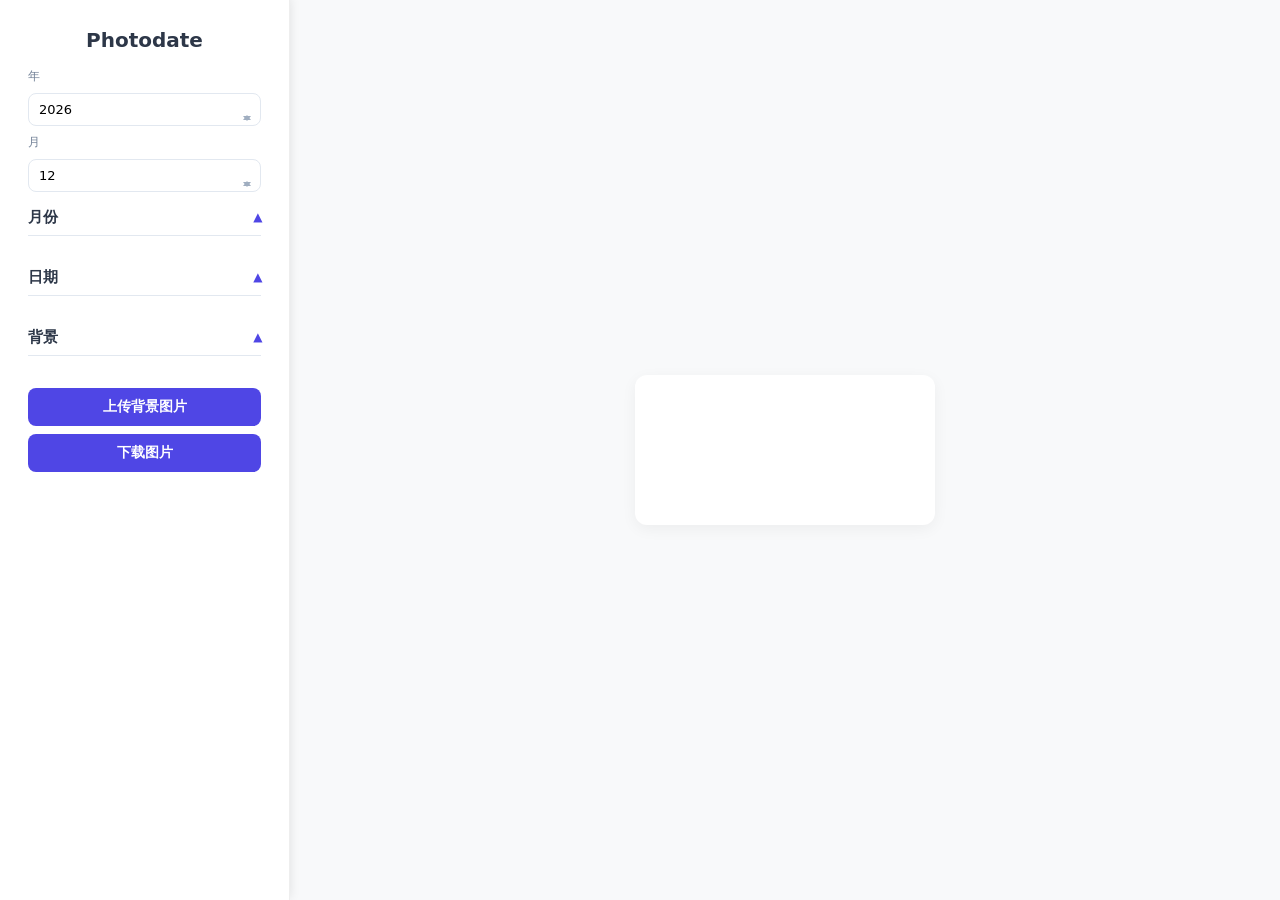
==== commit 6bb6b00d: "Update index.html" ====
--- a/index.html
+++ b/index.html
@@ -5,7 +5,7 @@
 <meta name="viewport" content="width=device-width, initial-scale=1.0">
 <link rel="preconnect" href="https://fonts.googleapis.com">
 <link rel="preconnect" href="https://fonts.gstatic.com" crossorigin>
-<link href="https://fonts.googleapis.com/css2?family=Pirata+One&family=Freckle+Face&family=Tiny5&family=Alex+Brush&family=Caveat:wght@400;700&family=Lobster&family=Montserrat:wght@400;700;900&family=Noto+Sans+SC:wght@400;700&family=Oswald:wght@400;700&family=Playfair+Display:wght@400;700&display=swap" rel="stylesheet">
+<link href="https://fonts.googleapis.com/css2?family=Pirata+One&family=Freckle+Face&Tiny5&Alex+Brush&Caveat:wght@400;700&Lobster&Montserrat:wght@400;700;900&Noto+Sans+SC:wght@400;700&Oswald:wght@400;700&Playfair+Display:wght@400;700&display=swap" rel="stylesheet">
 <title>Photodate</title>
 <style>
 * {
@@ -69,14 +69,13 @@
   flex-direction: column;
   gap: 10px;
   transition: max-height 0.3s ease, opacity 0.3s ease;
+  max-height: 0;
+  opacity: 0;
+  overflow: hidden;
+}
+.collapsible-content:not(.collapsed) {
   max-height: 2000px;
   opacity: 1;
-  overflow: hidden;
-}
-.collapsible-content.collapsed {
-  max-height: 0;
-  opacity: 0;
-  margin-bottom: -8px;
 }
 .main-section {
   display: flex;
@@ -159,6 +158,13 @@
   background: white;
   box-shadow: 0 4px 15px rgba(0,0,0,0.05);
   touch-action: none;
+  cursor: default;
+}
+#canvas.draggable {
+  cursor: grab;
+}
+#canvas.dragging {
+  cursor: grabbing;
 }
 .row {
   display: flex;
@@ -232,7 +238,7 @@
     <div class="section">
       <label>年</label>
       <div class="number-input-wrap">
-        <input type="number" id="year" class="number-input" value="2026" min="1900" max="2100">
+        <input type="number" id="year" class="number-input" min="1900" max="2100">
         <div class="input-btn-group">
           <button class="input-btn up" id="yearUp"></button>
           <button class="input-btn down" id="yearDown"></button>
@@ -241,7 +247,7 @@
       
       <label>月</label>
       <div class="number-input-wrap">
-        <input type="number" id="month" class="number-input" value="4" min="1" max="12">
+        <input type="number" id="month" class="number-input" min="1" max="12">
         <div class="input-btn-group">
           <button class="input-btn up" id="monthUp"></button>
           <button class="input-btn down" id="monthDown"></button>
@@ -250,11 +256,13 @@
     </div>
 
     <div class="main-section">
-      <div class="collapsible-section-title" data-target="month-style-content">月份 <span class="collapsible-arrow">▶</span></div>
-      <div id="month-style-content" class="collapsible-content">
+      <div class="collapsible-section-title" data-target="month-style-content">
+        月份 <span class="collapsible-arrow collapsed">▶</span>
+      </div>
+      <div id="month-style-content" class="collapsible-content collapsed">
         <div class="section">
-          <label>文字</label><input type="text" id="monthText" value="四月">
-          <label>大小</label><input type="range" id="monthFontSize" min="20" max="500" value="120">
+          <label>文字</label><input type="text" id="monthText">
+          <label>大小</label><input type="range" id="monthFontSize" min="20" max="500" value="40">
           <label>字间距</label><input type="range" id="monthLetterSpacing" min="0" max="150" value="0">
           <label>颜色</label><input type="color" id="monthTextColor" value="#000000">
           <label>方向</label>
@@ -264,11 +272,15 @@
           </select>
           <label>字体</label>
           <select id="monthFontFamily">
-            <option value="Montserrat">极简</option>
-            <option value="Oswald">摩登</option>
-            <option value="Playfair Display">优雅</option>
-            <option value="Lobster">活泼</option>
-            <option value="Caveat">手写</option>
+            <option value="Montserrat, sans-serif">极简（中英）</option>
+            <option value="Oswald, sans-serif">摩登（中英）</option>
+            <option value="Playfair Display, serif">优雅（中英）</option>
+            <option value="Lobster, cursive">活泼（中英）</option>
+            <option value="Caveat, cursive">手写（中英）</option>
+            <option value="Pirata One, system-ui">复古（仅英文）</option>
+            <option value="Freckle Face, system-ui">可爱（仅英文）</option>
+            <option value="Tiny5, sans-serif">像素（仅英文）</option>
+            <option value="Alex Brush, cursive">花体（仅英文）</option>
           </select>
           <div class="sub-section">
             <label><input type="checkbox" id="monthBold" checked> 加粗</label>
@@ -279,20 +291,26 @@
     </div>
 
     <div class="main-section">
-      <div class="collapsible-section-title" data-target="date-style-content">日期 <span class="collapsible-arrow">▶</span></div>
-      <div id="date-style-content" class="collapsible-content">
+      <div class="collapsible-section-title" data-target="date-style-content">
+        日期 <span class="collapsible-arrow collapsed">▶</span>
+      </div>
+      <div id="date-style-content" class="collapsible-content collapsed">
         <div class="section">
           <label>大小</label><input type="range" id="dateFontSize" min="20" max="200" value="60">
-          <label>列间距</label><input type="range" id="letterSpacing" min="0" max="120" value="20">
-          <label>行间距</label><input type="range" id="lineHeight" min="20" max="240" value="90">
+          <label>列间距</label><input type="range" id="letterSpacing" min="0" max="120" value="10">
+          <label>行间距</label><input type="range" id="lineHeight" min="15" max="240" value="90">
           <label>颜色</label><input type="color" id="dateTextColor" value="#000000">
           <label>字体</label>
           <select id="dateFontFamily">
-            <option value="Montserrat">极简</option>
-            <option value="Oswald">摩登</option>
-            <option value="Playfair Display">优雅</option>
-            <option value="Lobster">活泼</option>
-            <option value="Caveat">手写</option>
+            <option value="Montserrat, sans-serif">极简（中英）</option>
+            <option value="Oswald, sans-serif">摩登（中英）</option>
+            <option value="Playfair Display, serif">优雅（中英）</option>
+            <option value="Lobster, cursive">活泼（中英）</option>
+            <option value="Caveat, cursive">手写（中英）</option>
+            <option value="Pirata One, system-ui">复古（仅英文）</option>
+            <option value="Freckle Face, system-ui">可爱（仅英文）</option>
+            <option value="Tiny5, sans-serif">像素（仅英文）</option>
+            <option value="Alex Brush, cursive">花体（仅英文）</option>
           </select>
           <div class="sub-section">
             <label><input type="checkbox" id="dateBold" checked> 加粗</label>
@@ -309,8 +327,10 @@
     </div>
     
     <div class="main-section">
-      <div class="collapsible-section-title" data-target="bg-style-content">背景 <span class="collapsible-arrow">▶</span></div>
-      <div id="bg-style-content" class="collapsible-content">
+      <div class="collapsible-section-title" data-target="bg-style-content">
+        背景 <span class="collapsible-arrow collapsed">▶</span>
+      </div>
+      <div id="bg-style-content" class="collapsible-content collapsed">
         <div class="section">
           <label>底色</label><input type="color" id="bgColor" value="#ffffff">
           <label>透明度</label><input type="range" id="bgOpacity" min="0" max="100" value="100">
@@ -340,6 +360,10 @@
 const yearInput = document.getElementById('year');
 const monthInput = document.getElementById('month');
 const monthTextInput = document.getElementById('monthText');
+yearInput.value = new Date().getFullYear();
+monthInput.value = new Date().getMonth() + 1;
+const monthNames = ['一月','二月','三月','四月','五月','六月','七月','八月','九月','十月','十一月','十二月'];
+monthTextInput.value = monthNames[new Date().getMonth()];
 
 const monthFontSizeInput = document.getElementById('monthFontSize');
 const monthTextColorInput = document.getElementById('monthTextColor');
@@ -386,10 +410,9 @@
 });
 
 let currentImage=null;
-let dragCalendar=false,dragMonth=false;
-let calX=50,calY=300;
-let monthX=50,monthY=150;
-let ox=0,oy=0;
+let dragTarget = null;
+let dragStart = {x:0,y:0};
+let elementPos = {calX:50,calY:300,monthX:50,monthY:150};
 let calW=0,calH=0;
 
 const weekTemplates = {
@@ -414,9 +437,6 @@
     currentImage=img;
     canvas.width=img.width;
     canvas.height=img.height;
-    const s=Math.max(img.width,img.height)/1500;
-    monthFontSizeInput.value=Math.min(500,Math.max(40,120*s));
-    dateFontSizeInput.value=Math.min(200,Math.max(20,60*s));
     redraw();
   };
   img.src=URL.createObjectURL(f);
@@ -429,40 +449,84 @@
   return {x,y};
 }
 
-function startDrag(e){
-  e.preventDefault();
-  if(!currentImage)return;
-  const {x,y}=getPos(e);
-  const inCal=x>=calX-20&&x<=calX+calW+20&&y>=calY-20&&y<=calY+calH+20;
-  if(inCal){dragCalendar=true;dragMonth=false;ox=x-calX;oy=y-calY;return;}
-  
+function isPointInCalendar(x,y){
+  return x>=elementPos.calX-30 && x<=elementPos.calX+calW+30 &&
+         y>=elementPos.calY-30 && y<=elementPos.calY+calH+30;
+}
+
+function isPointInMonth(x,y){
   const mfs=monthItalicInput.checked?'italic':'normal';
   const mfw=monthBoldInput.checked?'bold':'normal';
   const msz=+monthFontSizeInput.value;
   ctx.font=`${mfs} ${mfw} ${msz}px ${monthFontFamilyInput.value}`;
   const txt=monthTextInput.value;
   const dir=monthDirectionInput.value;
-  let inMonth=false;
   
   if(dir==='horizontal'){
     const w=ctx.measureText(txt).width;
-    inMonth=x>=monthX-20&&x<=monthX+w+20&&y>=monthY-msz-20&&y<=monthY+20;
+    return x>=elementPos.monthX-30 && x<=elementPos.monthX+w+30 &&
+           y>=elementPos.monthY-msz-30 && y<=elementPos.monthY+30;
   }else{
     const h=msz+ +monthLetterSpacingInput.value;
-    inMonth=x>=monthX-20&&x<=monthX+100+20&&y>=monthY-20&&y<=monthY+txt.length*h+20;
-  }
-  if(inMonth){dragMonth=true;dragCalendar=false;ox=x-monthX;oy=y-monthY;}
-}
-
-function dragMove(e){
+    return x>=elementPos.monthX-30 && x<=elementPos.monthX+150+30 &&
+           y>=elementPos.monthY-30 && y<=elementPos.monthY+txt.length*h+30;
+  }
+}
+
+canvas.addEventListener('mousemove',(e)=>{
+  if(!currentImage || dragTarget)return;
+  const {x,y}=getPos(e);
+  if(isPointInCalendar(x,y) || isPointInMonth(x,y)){
+    canvas.classList.add('draggable');
+  }else{
+    canvas.classList.remove('draggable');
+  }
+});
+
+function startDrag(e){
   e.preventDefault();
   if(!currentImage)return;
   const {x,y}=getPos(e);
-  if(dragCalendar){calX=x-ox;calY=y-oy;redraw();}
-  if(dragMonth){monthX=x-ox;monthY=y-oy;redraw();}
-}
-
-function stopDrag(){dragCalendar=false;dragMonth=false;}
+  
+  if(isPointInCalendar(x,y)){
+    dragTarget='calendar';
+  }else if(isPointInMonth(x,y)){
+    dragTarget='month';
+  }else{
+    dragTarget=null;
+    return;
+  }
+  
+  dragStart.x=x;
+  dragStart.y=y;
+  canvas.classList.add('dragging');
+}
+
+function dragMove(e){
+  e.preventDefault();
+  if(!currentImage || !dragTarget)return;
+  const {x,y}=getPos(e);
+  const dx=x-dragStart.x;
+  const dy=y-dragStart.y;
+  
+  if(dragTarget==='calendar'){
+    elementPos.calX+=dx;
+    elementPos.calY+=dy;
+  }else if(dragTarget==='month'){
+    elementPos.monthX+=dx;
+    elementPos.monthY+=dy;
+  }
+  
+  dragStart.x=x;
+  dragStart.y=y;
+  redraw();
+}
+
+function stopDrag(){
+  dragTarget=null;
+  canvas.classList.remove('draggable');
+  canvas.classList.remove('dragging');
+}
 
 canvas.addEventListener('mousedown',startDrag);
 canvas.addEventListener('touchstart',startDrag);
@@ -471,6 +535,7 @@
 canvas.addEventListener('mouseup',stopDrag);
 canvas.addEventListener('mouseleave',stopDrag);
 canvas.addEventListener('touchend',stopDrag);
+canvas.addEventListener('touchcancel',stopDrag);
 
 function redraw(){
   if(!currentImage)return;
@@ -506,22 +571,22 @@
   calH=pad*2+dSz+lh+rows*(dSz+lh);
 
   ctx.save();ctx.globalAlpha=bgO;
-  ctx.fillStyle=bgC;ctx.fillRect(calX,calY,calW,calH);ctx.restore();
+  ctx.fillStyle=bgC;ctx.fillRect(elementPos.calX,elementPos.calY,calW,calH);ctx.restore();
   
   ctx.font=`${mSty} ${mW} ${mSz}px ${mF}`;
   ctx.fillStyle=mC;
   if(mDir==='vertical'){
-    let y=monthY+mSz;
-    for(const c of monthTxt){ctx.fillText(c,monthX,y);y+=mSz+mLttr;}
+    let y=elementPos.monthY+mSz;
+    for(const c of monthTxt){ctx.fillText(c,elementPos.monthX,y);y+=mSz+mLttr;}
   }else{
-    let x=monthX;
-    for(const c of monthTxt){ctx.fillText(c,x,monthY+mSz);x+=ctx.measureText(c).width+mLttr;}
-  }
-  
-  let cy=calY+pad;
+    let x=elementPos.monthX;
+    for(const c of monthTxt){ctx.fillText(c,x,elementPos.monthY+mSz);x+=ctx.measureText(c).width+mLttr;}
+  }
+  
+  let cy=elementPos.calY+pad;
   ctx.font=`${dSty} ${dW} ${dSz*0.7}px ${dF}`;
   ctx.fillStyle=dC;
-  let wx=calX+pad;
+  let wx=elementPos.calX+pad;
   for(const w of week){ctx.fillText(w,wx,cy+dSz*0.7);wx+=cw;}
   cy+=dSz+lh;
   
@@ -529,7 +594,7 @@
   ctx.fillStyle=dC;
   let day=1;
   for(let r=0;r<rows;r++){
-    let dx=calX+pad;
+    let dx=elementPos.calX+pad;
     for(let c=0;c<7;c++){
       if(r===0&&c<first){dx+=cw;continue;}
       if(day>days)break;
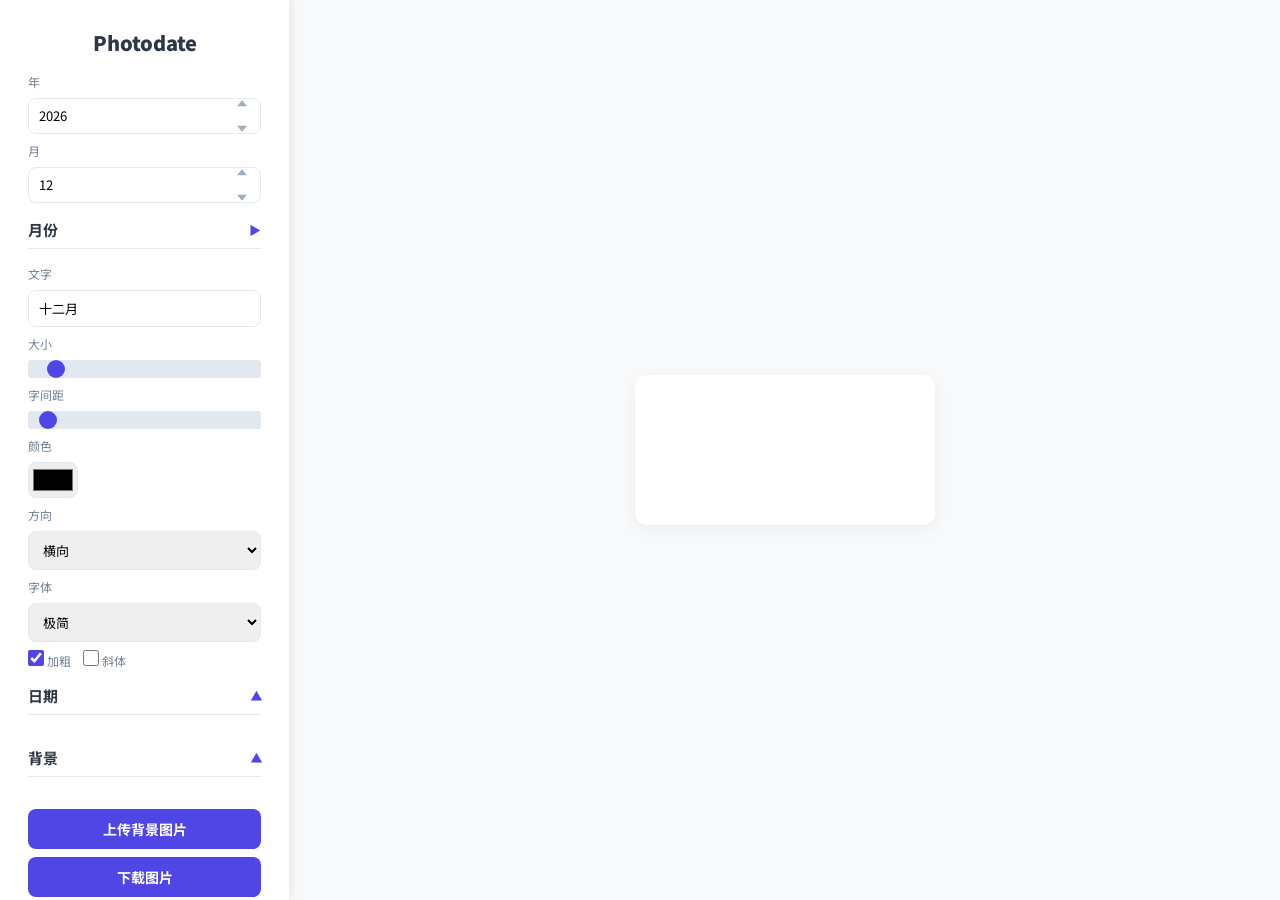
==== commit f001f6e4: "Update index.html" ====
--- a/index.html
+++ b/index.html
@@ -5,14 +5,14 @@
 <meta name="viewport" content="width=device-width, initial-scale=1.0">
 <link rel="preconnect" href="https://fonts.googleapis.com">
 <link rel="preconnect" href="https://fonts.gstatic.com" crossorigin>
-<link href="https://fonts.googleapis.com/css2?family=Pirata+One&family=Freckle+Face&Tiny5&Alex+Brush&Caveat:wght@400;700&Lobster&Montserrat:wght@400;700;900&Noto+Sans+SC:wght@400;700&Oswald:wght@400;700&Playfair+Display:wght@400;700&display=swap" rel="stylesheet">
-<title>Photodate</title>
+<link href="https://fonts.googleapis.com/css2?family=Alex+Brush&family=Freckle+Face&family=Noto+Sans+SC:wght@400;700&family=Noto+Serif+SC:wght@400;700&family=Pirata+One&family=Tiny5&family=ZCOOL+KuaiLe&family=ZCOOL+QingKe+HuangYou&display=swap" rel="stylesheet">
+<title>Photodate - 图片日历生成器</title>
 <style>
 * {
   margin: 0;
   padding: 0;
   box-sizing: border-box;
-  font-family: Montserrat, system-ui, sans-serif;
+  font-family: "Noto Sans SC", sans-serif;
 }
 html, body {
   height: 100%;
@@ -141,6 +141,10 @@
   border-radius: 8px;
   font-size: 14px;
   font-weight: 700;
+  transition: background 0.2s ease;
+}
+button:hover {
+  background: #4338ca;
 }
 .preview {
   flex: 1;
@@ -178,7 +182,9 @@
 }
 .number-input {
   width: 100%;
-  padding-right: 40px;
+  padding-right: 40px; /* 给按钮留出足够空间 */
+  height: 36px; /* 统一输入框高度 */
+  line-height: 36px; /* 文字垂直居中 */
 }
 .number-input::-webkit-outer-spin-button,
 .number-input::-webkit-inner-spin-button {
@@ -192,27 +198,58 @@
   transform: translateY(-50%);
   display: flex;
   flex-direction: column;
-  gap: 2px;
+  gap: 3px; /* 增加按钮间距，避免重叠 */
 }
 .input-btn {
-  width: 20px;
-  height: 12px;
+  width: 22px; /* 加宽按钮 */
+  height: 14px; /* 加高按钮 */
   border: none;
   background: transparent;
-}
+  cursor: pointer;
+  position: relative; /* 相对定位，让箭头居中 */
+}
+/* 修复上箭头样式 - 避免重叠 */
 .input-btn.up::after {
   content: '';
-  border-left: 4px solid transparent;
-  border-right: 4px solid transparent;
-  border-bottom: 5px solid #a0aec0;
-}
+  position: absolute;
+  top: 50%;
+  left: 50%;
+  transform: translate(-50%, -70%); /* 精准居中 */
+  border-left: 5px solid transparent;
+  border-right: 5px solid transparent;
+  border-bottom: 6px solid #a0aec0;
+}
+/* 修复下箭头样式 - 避免重叠 */
 .input-btn.down::after {
   content: '';
-  border-left: 4px solid transparent;
-  border-right: 4px solid transparent;
-  border-top: 5px solid #a0aec0;
-}
-
+  position: absolute;
+  top: 50%;
+  left: 50%;
+  transform: translate(-50%, -30%); /* 精准居中 */
+  border-left: 5px solid transparent;
+  border-right: 5px solid transparent;
+  border-top: 6px solid #a0aec0;
+}
+.input-btn.up:hover::after {
+  border-bottom-color: #4f46e5;
+}
+.input-btn.down:hover::after {
+  border-top-color: #4f46e5;
+}
+
+/* 你选择的英文字体 */
+.pirata-one-regular { font-family: "Pirata One", system-ui; }
+.freckle-face-regular { font-family: "Freckle Face", system-ui; }
+.alex-brush-regular { font-family: "Alex Brush", cursive; }
+.tiny5-regular { font-family: "Tiny5", sans-serif; }
+
+/* 新增标准中文字体 */
+.noto-sans-sc { font-family: "Noto Sans SC", sans-serif; }
+.noto-serif-sc { font-family: "Noto Serif SC", serif; }
+.zcool-kuaile { font-family: "ZCOOL KuaiLe", sans-serif; }
+.zcool-qingke-huangyou { font-family: "ZCOOL QingKe HuangYou", sans-serif; }
+
+/* 响应式 */
 @media (min-width: 768px) {
   .app {
     flex-direction: row;
@@ -226,6 +263,19 @@
   }
   .preview {
     padding: 24px;
+  }
+}
+@media (max-width: 767px) {
+  .sidebar {
+    max-height: 45vh;
+    padding: 16px;
+  }
+  .collapsible-section-title {
+    font-size: 14px;
+  }
+  button {
+    padding: 8px;
+    font-size: 13px;
   }
 }
 </style>
@@ -272,15 +322,14 @@
           </select>
           <label>字体</label>
           <select id="monthFontFamily">
-            <option value="Montserrat, sans-serif">极简（中英）</option>
-            <option value="Oswald, sans-serif">摩登（中英）</option>
-            <option value="Playfair Display, serif">优雅（中英）</option>
-            <option value="Lobster, cursive">活泼（中英）</option>
-            <option value="Caveat, cursive">手写（中英）</option>
-            <option value="Pirata One, system-ui">复古（仅英文）</option>
-            <option value="Freckle Face, system-ui">可爱（仅英文）</option>
-            <option value="Tiny5, sans-serif">像素（仅英文）</option>
-            <option value="Alex Brush, cursive">花体（仅英文）</option>
+            <option value="Noto Sans SC, sans-serif" selected>极简</option>
+            <option value="Noto Serif SC, serif">优雅</option>
+            <option value="ZCOOL QingKe HuangYou, sans-serif">可爱</option>
+            <option value="ZCOOL KuaiLe, sans-serif">活泼</option>
+            <option value="Pirata One, system-ui">复古</option>
+            <option value="Freckle Face, system-ui">手写</option>
+            <option value="Alex Brush, cursive">花体</option>
+            <option value="Tiny5, sans-serif">像素</option>
           </select>
           <div class="sub-section">
             <label><input type="checkbox" id="monthBold" checked> 加粗</label>
@@ -297,20 +346,19 @@
       <div id="date-style-content" class="collapsible-content collapsed">
         <div class="section">
           <label>大小</label><input type="range" id="dateFontSize" min="20" max="200" value="60">
-          <label>列间距</label><input type="range" id="letterSpacing" min="0" max="120" value="10">
+          <label>列间距</label><input type="range" id="letterSpacing" min="-50" max="120" value="0">
           <label>行间距</label><input type="range" id="lineHeight" min="15" max="240" value="90">
           <label>颜色</label><input type="color" id="dateTextColor" value="#000000">
           <label>字体</label>
           <select id="dateFontFamily">
-            <option value="Montserrat, sans-serif">极简（中英）</option>
-            <option value="Oswald, sans-serif">摩登（中英）</option>
-            <option value="Playfair Display, serif">优雅（中英）</option>
-            <option value="Lobster, cursive">活泼（中英）</option>
-            <option value="Caveat, cursive">手写（中英）</option>
-            <option value="Pirata One, system-ui">复古（仅英文）</option>
-            <option value="Freckle Face, system-ui">可爱（仅英文）</option>
-            <option value="Tiny5, sans-serif">像素（仅英文）</option>
-            <option value="Alex Brush, cursive">花体（仅英文）</option>
+            <option value="Noto Sans SC, sans-serif" selected>极简</option>
+            <option value="Noto Serif SC, serif">优雅</option>
+            <option value="ZCOOL QingKe HuangYou, sans-serif">可爱</option>
+            <option value="ZCOOL KuaiLe, sans-serif">活泼</option>
+            <option value="Pirata One, system-ui">复古</option>
+            <option value="Freckle Face, system-ui">手写</option>
+            <option value="Alex Brush, cursive">花体</option>
+            <option value="Tiny5, sans-serif">像素</option>
           </select>
           <div class="sub-section">
             <label><input type="checkbox" id="dateBold" checked> 加粗</label>
@@ -330,7 +378,7 @@
       <div class="collapsible-section-title" data-target="bg-style-content">
         背景 <span class="collapsible-arrow collapsed">▶</span>
       </div>
-      <div id="bg-style-content" class="collapsible-content collapsed">
+      <div id="bgStyle-content" class="collapsible-content collapsed">
         <div class="section">
           <label>底色</label><input type="color" id="bgColor" value="#ffffff">
           <label>透明度</label><input type="range" id="bgOpacity" min="0" max="100" value="100">
@@ -390,228 +438,284 @@
 const monthUp = document.getElementById('monthUp');
 const monthDown = document.getElementById('monthDown');
 
-yearUp.addEventListener('click', ()=>{let v=+yearInput.value;if(v<2100)yearInput.value=v+1;validateYear();redraw();});
-yearDown.addEventListener('click', ()=>{let v=+yearInput.value;if(v>1900)yearInput.value=v-1;validateYear();redraw();});
-monthUp.addEventListener('click', ()=>{let v=+monthInput.value;if(v<12)monthInput.value=v+1;validateMonth();redraw();});
-monthDown.addEventListener('click', ()=>{let v=+monthInput.value;if(v>1)monthInput.value=v-1;validateMonth();redraw();});
-
-function validateYear(){let v=+yearInput.value;if(isNaN(v))v=2026;v=Math.max(1900,Math.min(2100,v));yearInput.value=v;}
-function validateMonth(){let v=+monthInput.value;if(isNaN(v))v=4;v=Math.max(1,Math.min(12,v));monthInput.value=v;}
-yearInput.addEventListener('blur',validateYear);
-monthInput.addEventListener('blur',validateMonth);
-
-document.querySelectorAll('.collapsible-section-title').forEach(t=>{
-  t.addEventListener('click',()=>{
-    const c=document.getElementById(t.dataset.target);
-    const a=t.querySelector('.collapsible-arrow');
-    c.classList.toggle('collapsed');
-    a.classList.toggle('collapsed');
+yearUp.addEventListener('click', ()=>{
+  let v = +yearInput.value;
+  if(v < 2100) yearInput.value = v + 1;
+  validateYear(); redraw();
+});
+yearDown.addEventListener('click', ()=>{
+  let v = +yearInput.value;
+  if(v > 1900) yearInput.value = v - 1;
+  validateYear(); redraw();
+});
+monthUp.addEventListener('click', ()=>{
+  let v = +monthInput.value;
+  if(v < 12) monthInput.value = v + 1;
+  validateMonth(); redraw();
+});
+monthDown.addEventListener('click', ()=>{
+  let v = +monthInput.value;
+  if(v > 1) monthInput.value = v - 1;
+  validateMonth(); redraw();
+});
+
+function validateYear(){
+  let v = +yearInput.value;
+  if(isNaN(v)) v = new Date().getFullYear();
+  v = Math.max(1900, Math.min(2100, v));
+  yearInput.value = v;
+}
+function validateMonth(){
+  let v = +monthInput.value;
+  if(isNaN(v)) v = new Date().getMonth() + 1;
+  v = Math.max(1, Math.min(12, v));
+  monthInput.value = v;
+  monthTextInput.value = monthNames[v - 1];
+}
+yearInput.addEventListener('blur', validateYear);
+monthInput.addEventListener('blur', validateMonth);
+
+document.querySelectorAll('.collapsible-section-title').forEach(title => {
+  title.addEventListener('click', () => {
+    const content = document.getElementById(title.dataset.target);
+    const arrow = title.querySelector('.collapsible-arrow');
+    content.classList.toggle('collapsed');
+    arrow.classList.toggle('collapsed');
   });
 });
 
-let currentImage=null;
+let currentImage = null;
 let dragTarget = null;
-let dragStart = {x:0,y:0};
-let elementPos = {calX:50,calY:300,monthX:50,monthY:150};
-let calW=0,calH=0;
+let dragStart = {x:0, y:0};
+let elementPos = {calX:50, calY:300, monthX:50, monthY:150};
+let calW = 0, calH = 0;
 
 const weekTemplates = {
-  cn:['一','二','三','四','五','六','日'],
-  en_full:['Monday','Tuesday','Wednesday','Thursday','Friday','Saturday','Sunday'],
-  en_short:['Mon','Tue','Wed','Thu','Fri','Sat','Sun']
+  cn: ['一','二','三','四','五','六','日'],
+  en_full: ['Monday','Tuesday','Wednesday','Thursday','Friday','Saturday','Sunday'],
+  en_short: ['Mon','Tue','Wed','Thu','Fri','Sat','Sun']
 };
 
-[yearInput,monthInput,monthTextInput,monthFontSizeInput,monthTextColorInput,monthLetterSpacingInput,
-monthDirectionInput,monthFontFamilyInput,monthBoldInput,monthItalicInput,dateFontSizeInput,
-dateTextColorInput,dateFontFamilyInput,dateBoldInput,dateItalicInput,weekStyleInput,
-letterSpacingInput,lineHeightInput,bgColorInput,bgOpacityInput].forEach(i=>{
-  i.addEventListener('input',redraw);
-  i.addEventListener('change',redraw);
+[
+  yearInput, monthInput, monthTextInput, monthFontSizeInput,
+  monthTextColorInput, monthLetterSpacingInput, monthDirectionInput,
+  monthFontFamilyInput, monthBoldInput, monthItalicInput, dateFontSizeInput,
+  dateTextColorInput, dateFontFamilyInput, dateBoldInput, dateItalicInput,
+  weekStyleInput, letterSpacingInput, lineHeightInput, bgColorInput, bgOpacityInput
+].forEach(input => {
+  input.addEventListener('input', redraw);
+  input.addEventListener('change', redraw);
 });
 
-uploadBtn.onclick=()=>imageInput.click();
-imageInput.onchange=e=>{
-  const f=e.target.files[0];if(!f)return;
-  const img=new Image();
-  img.onload=()=>{
-    currentImage=img;
-    canvas.width=img.width;
-    canvas.height=img.height;
+uploadBtn.onclick = () => imageInput.click();
+imageInput.onchange = (e) => {
+  const file = e.target.files[0];
+  if(!file) return;
+  const img = new Image();
+  img.onload = () => {
+    currentImage = img;
+    canvas.width = img.width;
+    canvas.height = img.height;
     redraw();
   };
-  img.src=URL.createObjectURL(f);
+  img.crossOrigin = 'anonymous';
+  img.src = URL.createObjectURL(file);
 };
 
-function getPos(e){
-  const r=canvas.getBoundingClientRect();
-  const x=(e.touches?e.touches[0].clientX:e.clientX)-r.left;
-  const y=(e.touches?e.touches[0].clientY:e.clientY)-r.top;
-  return {x,y};
-}
-
-function isPointInCalendar(x,y){
-  return x>=elementPos.calX-30 && x<=elementPos.calX+calW+30 &&
-         y>=elementPos.calY-30 && y<=elementPos.calY+calH+30;
-}
-
-function isPointInMonth(x,y){
-  const mfs=monthItalicInput.checked?'italic':'normal';
-  const mfw=monthBoldInput.checked?'bold':'normal';
-  const msz=+monthFontSizeInput.value;
-  ctx.font=`${mfs} ${mfw} ${msz}px ${monthFontFamilyInput.value}`;
-  const txt=monthTextInput.value;
-  const dir=monthDirectionInput.value;
-  
-  if(dir==='horizontal'){
-    const w=ctx.measureText(txt).width;
-    return x>=elementPos.monthX-30 && x<=elementPos.monthX+w+30 &&
-           y>=elementPos.monthY-msz-30 && y<=elementPos.monthY+30;
-  }else{
-    const h=msz+ +monthLetterSpacingInput.value;
-    return x>=elementPos.monthX-30 && x<=elementPos.monthX+150+30 &&
-           y>=elementPos.monthY-30 && y<=elementPos.monthY+txt.length*h+30;
-  }
-}
-
-canvas.addEventListener('mousemove',(e)=>{
-  if(!currentImage || dragTarget)return;
-  const {x,y}=getPos(e);
-  if(isPointInCalendar(x,y) || isPointInMonth(x,y)){
+function getPos(e) {
+  const rect = canvas.getBoundingClientRect();
+  const x = (e.touches ? e.touches[0].clientX : e.clientX) - rect.left;
+  const y = (e.touches ? e.touches[0].clientY : e.clientY) - rect.top;
+  return {x, y};
+}
+
+function isPointInCalendar(x, y) {
+  return x >= elementPos.calX - 30 && x <= elementPos.calX + calW + 30 &&
+         y >= elementPos.calY - 30 && y <= elementPos.calY + calH + 30;
+}
+
+function isPointInMonth(x, y) {
+  const mItalic = monthItalicInput.checked ? 'italic' : 'normal';
+  const mBold = monthBoldInput.checked ? 'bold' : 'normal';
+  const mSize = +monthFontSizeInput.value;
+  ctx.font = `${mItalic} ${mBold} ${mSize}px ${monthFontFamilyInput.value}`;
+  const text = monthTextInput.value;
+  const direction = monthDirectionInput.value;
+  
+  if(direction === 'horizontal') {
+    const width = ctx.measureText(text).width;
+    return x >= elementPos.monthX - 30 && x <= elementPos.monthX + width + 30 &&
+           y >= elementPos.monthY - mSize - 30 && y <= elementPos.monthY + 30;
+  } else {
+    const height = mSize + +monthLetterSpacingInput.value;
+    return x >= elementPos.monthX - 30 && x <= elementPos.monthX + 150 + 30 &&
+           y >= elementPos.monthY - 30 && y <= elementPos.monthY + text.length * height + 30;
+  }
+}
+
+canvas.addEventListener('mousemove', (e) => {
+  if(!currentImage || dragTarget) return;
+  const {x, y} = getPos(e);
+  if(isPointInCalendar(x, y) || isPointInMonth(x, y)) {
     canvas.classList.add('draggable');
-  }else{
+  } else {
     canvas.classList.remove('draggable');
   }
 });
 
-function startDrag(e){
+function startDrag(e) {
   e.preventDefault();
-  if(!currentImage)return;
-  const {x,y}=getPos(e);
-  
-  if(isPointInCalendar(x,y)){
-    dragTarget='calendar';
-  }else if(isPointInMonth(x,y)){
-    dragTarget='month';
-  }else{
-    dragTarget=null;
-    return;
-  }
-  
-  dragStart.x=x;
-  dragStart.y=y;
+  if(!currentImage) return;
+  const {x, y} = getPos(e);
+  
+  if(isPointInCalendar(x, y)) {
+    dragTarget = 'calendar';
+  } else if(isPointInMonth(x, y)) {
+    dragTarget = 'month';
+  } else {
+    dragTarget = null; return;
+  }
+  dragStart.x = x; dragStart.y = y;
   canvas.classList.add('dragging');
 }
 
-function dragMove(e){
+function dragMove(e) {
   e.preventDefault();
-  if(!currentImage || !dragTarget)return;
-  const {x,y}=getPos(e);
-  const dx=x-dragStart.x;
-  const dy=y-dragStart.y;
-  
-  if(dragTarget==='calendar'){
-    elementPos.calX+=dx;
-    elementPos.calY+=dy;
-  }else if(dragTarget==='month'){
-    elementPos.monthX+=dx;
-    elementPos.monthY+=dy;
-  }
-  
-  dragStart.x=x;
-  dragStart.y=y;
+  if(!currentImage || !dragTarget) return;
+  const {x, y} = getPos(e);
+  const dx = x - dragStart.x;
+  const dy = y - dragStart.y;
+  
+  if(dragTarget === 'calendar') {
+    elementPos.calX += dx; elementPos.calY += dy;
+  } else if(dragTarget === 'month') {
+    elementPos.monthX += dx; elementPos.monthY += dy;
+  }
+  dragStart.x = x; dragStart.y = y;
   redraw();
 }
 
-function stopDrag(){
-  dragTarget=null;
+function stopDrag() {
+  dragTarget = null;
   canvas.classList.remove('draggable');
   canvas.classList.remove('dragging');
 }
 
-canvas.addEventListener('mousedown',startDrag);
-canvas.addEventListener('touchstart',startDrag);
-canvas.addEventListener('mousemove',dragMove);
-canvas.addEventListener('touchmove',dragMove);
-canvas.addEventListener('mouseup',stopDrag);
-canvas.addEventListener('mouseleave',stopDrag);
-canvas.addEventListener('touchend',stopDrag);
-canvas.addEventListener('touchcancel',stopDrag);
-
-function redraw(){
-  if(!currentImage)return;
+canvas.addEventListener('mousedown', startDrag);
+canvas.addEventListener('touchstart', startDrag);
+canvas.addEventListener('mousemove', dragMove);
+canvas.addEventListener('touchmove', dragMove);
+canvas.addEventListener('mouseup', stopDrag);
+canvas.addEventListener('mouseleave', stopDrag);
+canvas.addEventListener('touchend', stopDrag);
+canvas.addEventListener('touchcancel', stopDrag);
+
+function redraw() {
+  if(!currentImage) return;
   ctx.clearRect(0,0,canvas.width,canvas.height);
   ctx.drawImage(currentImage,0,0);
-  draw();
-}
-
-function draw(){
-  const Y=+yearInput.value,M=+monthInput.value;
-  const monthTxt=monthTextInput.value;
-  const bgC=bgColorInput.value,bgO=+bgOpacityInput.value/100;
-  const mSz=+monthFontSizeInput.value,mC=monthTextColorInput.value;
-  const mF=monthFontFamilyInput.value,mSty=monthItalicInput.checked?'italic':'normal';
-  const mW=monthBoldInput.checked?'bold':'normal';
-  const mLttr=+monthLetterSpacingInput.value,mDir=monthDirectionInput.value;
-  const dSz=+dateFontSizeInput.value,dC=dateTextColorInput.value;
-  const dF=dateFontFamilyInput.value,dSty=dateItalicInput.checked?'italic':'normal';
-  const dW=dateBoldInput.checked?'bold':'normal';
-  const sp=+letterSpacingInput.value,lh=+lineHeightInput.value;
-  const week=weekTemplates[weekStyleInput.value]||weekTemplates.cn;
-
-  const first=(new Date(Y,M-1,1).getDay()||7)-1;
-  const days=new Date(Y,M,0).getDate();
-  const pad=20;
-  
-  ctx.font=`${dSty} ${dW} ${dSz}px ${dF}`;
-  let mw=0;week.forEach(d=>mw=Math.max(mw,ctx.measureText(d).width));
-  for(let i=1;i<=31;i++)mw=Math.max(mw,ctx.measureText(i+'').width);
-  const cw=mw+20+sp;
-  const rows=Math.ceil((first+days)/7);
-  calW=cw*7+pad*2;
-  calH=pad*2+dSz+lh+rows*(dSz+lh);
-
-  ctx.save();ctx.globalAlpha=bgO;
-  ctx.fillStyle=bgC;ctx.fillRect(elementPos.calX,elementPos.calY,calW,calH);ctx.restore();
-  
-  ctx.font=`${mSty} ${mW} ${mSz}px ${mF}`;
-  ctx.fillStyle=mC;
-  if(mDir==='vertical'){
-    let y=elementPos.monthY+mSz;
-    for(const c of monthTxt){ctx.fillText(c,elementPos.monthX,y);y+=mSz+mLttr;}
-  }else{
-    let x=elementPos.monthX;
-    for(const c of monthTxt){ctx.fillText(c,x,elementPos.monthY+mSz);x+=ctx.measureText(c).width+mLttr;}
-  }
-  
-  let cy=elementPos.calY+pad;
-  ctx.font=`${dSty} ${dW} ${dSz*0.7}px ${dF}`;
-  ctx.fillStyle=dC;
-  let wx=elementPos.calX+pad;
-  for(const w of week){ctx.fillText(w,wx,cy+dSz*0.7);wx+=cw;}
-  cy+=dSz+lh;
-  
-  ctx.font=`${dSty} ${dW} ${dSz}px ${dF}`;
-  ctx.fillStyle=dC;
-  let day=1;
-  for(let r=0;r<rows;r++){
-    let dx=elementPos.calX+pad;
-    for(let c=0;c<7;c++){
-      if(r===0&&c<first){dx+=cw;continue;}
-      if(day>days)break;
-      ctx.fillText(day+'',dx,cy+dSz);
-      dx+=cw;day++;
+  drawCalendar();
+}
+
+function drawCalendar() {
+  const year = +yearInput.value;
+  const month = +monthInput.value;
+  const monthText = monthTextInput.value;
+  const bgColor = bgColorInput.value;
+  const bgOpacity = +bgOpacityInput.value / 100;
+  
+  const monthFontSize = +monthFontSizeInput.value;
+  const monthColor = monthTextColorInput.value;
+  const monthFont = monthFontFamilyInput.value;
+  const monthItalic = monthItalicInput.checked ? 'italic' : 'normal';
+  const monthBold = monthBoldInput.checked ? 'bold' : 'normal';
+  const monthLetterSpacing = +monthLetterSpacingInput.value;
+  const monthDirection = monthDirectionInput.value;
+  
+  const dateFontSize = +dateFontSizeInput.value;
+  const dateColor = dateTextColorInput.value;
+  const dateFont = dateFontFamilyInput.value;
+  const dateItalic = dateItalicInput.checked ? 'italic' : 'normal';
+  const dateBold = dateBoldInput.checked ? 'bold' : 'normal';
+  const colSpacing = +letterSpacingInput.value;
+  const rowSpacing = +lineHeightInput.value;
+  const weekType = weekTemplates[weekStyleInput.value] || weekTemplates.cn;
+
+  const firstDay = (new Date(year, month-1, 1).getDay() ||7)-1;
+  const daysInMonth = new Date(year, month, 0).getDate();
+  const padding = 20;
+  
+  ctx.font = `${dateItalic} ${dateBold} ${dateFontSize}px ${dateFont}`;
+  let maxCellWidth = 0;
+  weekType.forEach(day => maxCellWidth = Math.max(maxCellWidth, ctx.measureText(day).width));
+  for(let i=1;i<=31;i++) maxCellWidth = Math.max(maxCellWidth, ctx.measureText(i+'').width);
+  
+  const basePad = weekStyleInput.value === 'en_full' ? 2 : 5;
+  const cellWidth = maxCellWidth + basePad + colSpacing;
+  const rowCount = Math.ceil((firstDay + daysInMonth)/7);
+  
+  calW = cellWidth*7 + padding*2;
+  calH = padding*2 + dateFontSize*0.7 + rowSpacing + rowCount*(dateFontSize+rowSpacing);
+
+  ctx.save();
+  ctx.globalAlpha = bgOpacity;
+  ctx.fillStyle = bgColor;
+  ctx.fillRect(elementPos.calX, elementPos.calY, calW, calH);
+  ctx.restore();
+  
+  ctx.font = `${monthItalic} ${monthBold} ${monthFontSize}px ${monthFont}`;
+  ctx.fillStyle = monthColor;
+  if(monthDirection === 'vertical') {
+    let y = elementPos.monthY + monthFontSize;
+    for(const char of monthText) {
+      ctx.fillText(char, elementPos.monthX, y);
+      y += monthFontSize + monthLetterSpacing;
     }
-    cy+=dSz+lh;
-  }
-}
-
-downloadBtn.onclick=()=>{
-  if(!currentImage){alert('请先上传图片！');return;}
-  const a=document.createElement('a');
-  a.download=`Photodate_${yearInput.value}${monthInput.value}.png`;
-  a.href=canvas.toDataURL('image/png');
-  a.click();
+  } else {
+    let x = elementPos.monthX;
+    for(const char of monthText) {
+      ctx.fillText(char, x, elementPos.monthY + monthFontSize);
+      x += ctx.measureText(char).width + monthLetterSpacing;
+    }
+  }
+  
+  let currentY = elementPos.calY + padding;
+  ctx.font = `${dateItalic} ${dateBold} ${dateFontSize*0.7}px ${dateFont}`;
+  ctx.fillStyle = dateColor;
+  let weekX = elementPos.calX + padding;
+  for(const weekDay of weekType) {
+    const tw = ctx.measureText(weekDay).width;
+    ctx.fillText(weekDay, weekX + (cellWidth-tw)/2, currentY + dateFontSize*0.7);
+    weekX += cellWidth;
+  }
+  currentY += dateFontSize*0.7 + rowSpacing;
+  
+  ctx.font = `${dateItalic} ${dateBold} ${dateFontSize}px ${dateFont}`;
+  ctx.fillStyle = dateColor;
+  let currentDay = 1;
+  for(let row=0;row<rowCount;row++) {
+    let dateX = elementPos.calX + padding;
+    for(let col=0;col<7;col++) {
+      if(row===0 && col<firstDay) {dateX+=cellWidth; continue;}
+      if(currentDay>daysInMonth) break;
+      const tw = ctx.measureText(currentDay+'').width;
+      ctx.fillText(currentDay+'', dateX + (cellWidth-tw)/2, currentY+dateFontSize);
+      dateX += cellWidth; currentDay++;
+    }
+    currentY += dateFontSize + rowSpacing;
+  }
+}
+
+downloadBtn.onclick = () => {
+  if(!currentImage) { alert('请先上传背景图片！'); return; }
+  const link = document.createElement('a');
+  link.download = `Photodate_${yearInput.value}${monthInput.value.toString().padStart(2,'0')}.png`;
+  link.href = canvas.toDataURL('image/png',1.0);
+  link.click();
+  URL.revokeObjectURL(link.href);
 };
+
+document.querySelector('.collapsible-section-title').click();
 </script>
 </body>
 </html>
